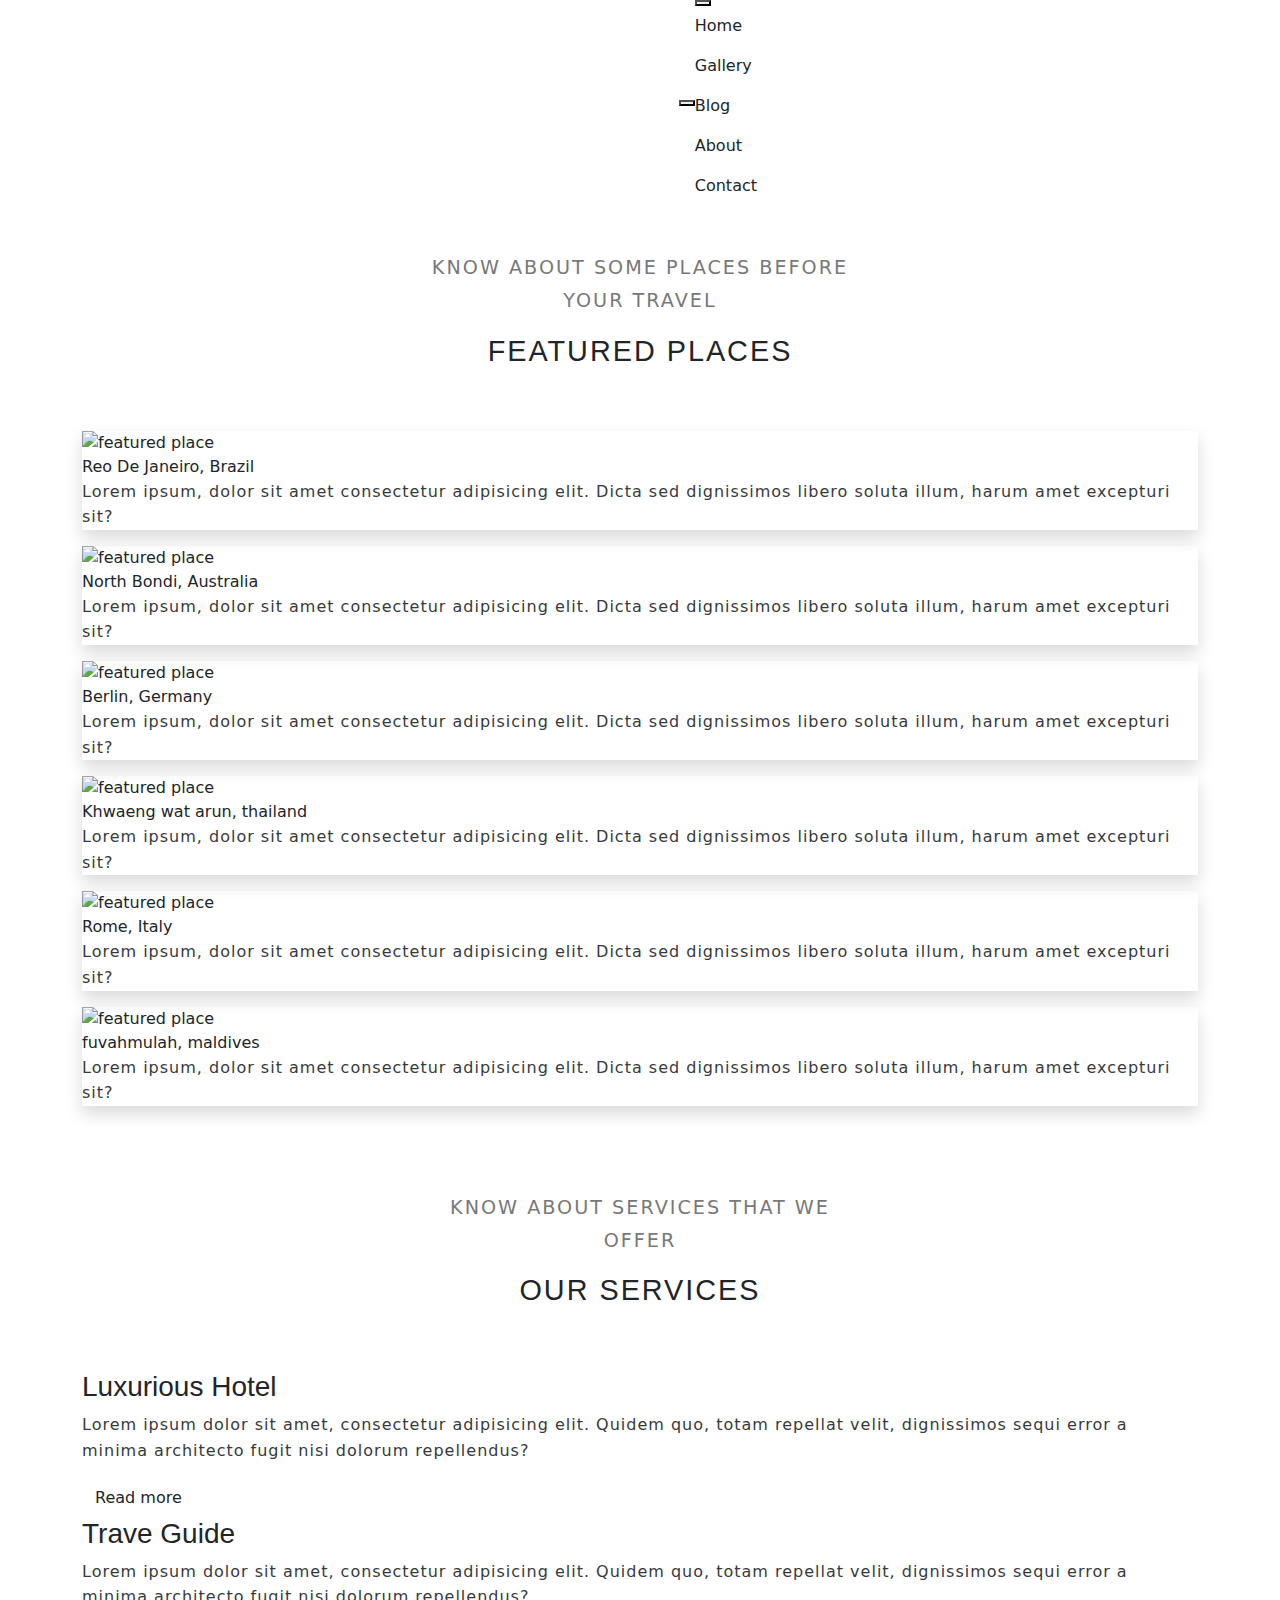
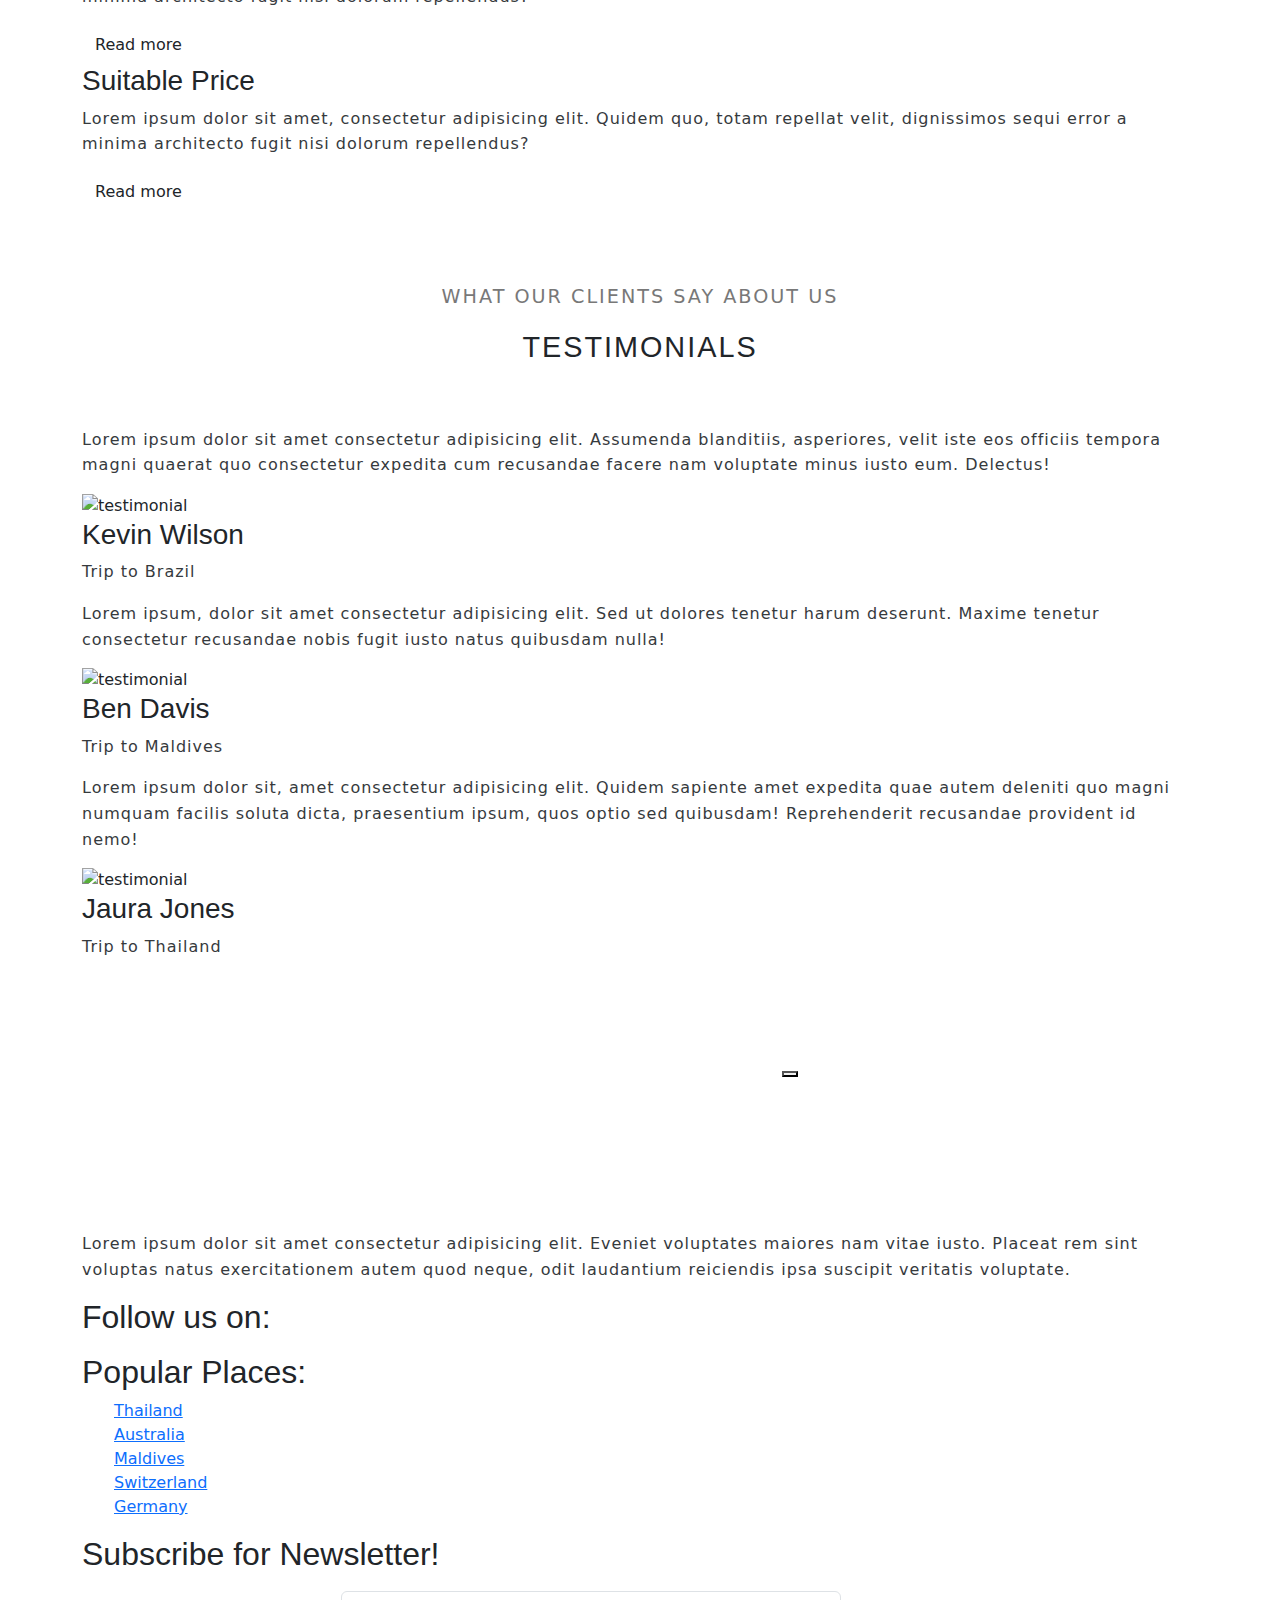
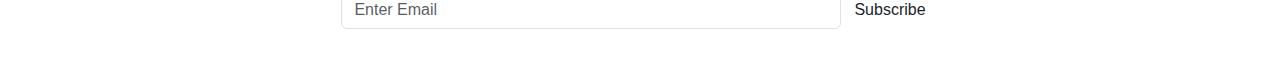
==== index.html @ 46515e31 "base project" ====
<!DOCTYPE html>
<html>

<head>
    <meta charset="UTF-8">
    <meta http-equiv="X-UA-Compatible" content="IE=edge">
    <title>TripBoss</title>
    <meta name="description" content="">
    <meta name="viewport" content="width=device-width, initial-scale=1">
    <!-- font awesome cdn -->
    <link rel="stylesheet" href="https://cdnjs.cloudflare.com/ajax/libs/font-awesome/5.15.3/css/all.min.css"
        integrity="sha512-iBBXm8fW90+nuLcSKlbmrPcLa0OT92xO1BIsZ+ywDWZCvqsWgccV3gFoRBv0z+8dLJgyAHIhR35VZc2oM/gI1w=="
        crossorigin="anonymous" referrerpolicy="no-referrer" />
    <!-- fonts -->
    <link rel="stylesheet" href="font/fonts.css">
    <!-- variables css -->
    <link rel="stylesheet" href="css/variables.css">
    <!-- normalize css -->
    <link rel="stylesheet" href="css/normalize.css">
    <!-- custom css -->
    <link rel="stylesheet" href="css/utility.css">
    <link rel="stylesheet" href="css/style.css">
    <link rel="stylesheet" href="css/responsive.css">

    <!-- Bootstrap 5 CSS -->
    <link href="https://cdn.jsdelivr.net/npm/bootstrap@5.3.2/dist/css/bootstrap.min.css" rel="stylesheet">
</head>

<body>
    <!-- header -->
    <div id="header-placeholder"></div>
    <!-- header -->

    <!-- featured section -->
    <section id="featured" class="py-4">
        <div class="container">
            <div class="title-wrap">
                <span class="sm-title">know about some places before your travel</span>
                <h2 class="lg-title">featured places</h2>
            </div>

            <div class="featured-row">
                <div class="featured-item my-2 shadow">
                    <img src="images/featured-reo-de-janeiro-brazil.jpg" alt="featured place">
                    <div class="featured-item-content">
                        <span>
                            <i class="fas fa-map-marker-alt"></i>
                            Reo De Janeiro, Brazil
                        </span>
                        <div>
                            <p class="text">Lorem ipsum, dolor sit amet consectetur adipisicing elit. Dicta sed
                                dignissimos libero soluta illum, harum amet excepturi sit?</p>
                        </div>
                    </div>
                </div>

                <div class="featured-item my-2 shadow">
                    <img src="images/featured-north-bondi-australia.jpg" alt="featured place">
                    <div class="featured-item-content">
                        <span>
                            <i class="fas fa-map-marker-alt"></i>
                            North Bondi, Australia
                        </span>
                        <div>
                            <p class="text">Lorem ipsum, dolor sit amet consectetur adipisicing elit. Dicta sed
                                dignissimos libero soluta illum, harum amet excepturi sit?</p>
                        </div>
                    </div>
                </div>

                <div class="featured-item my-2 shadow">
                    <img src="images/featured-berlin-germany.jpg" alt="featured place">
                    <div class="featured-item-content">
                        <span>
                            <i class="fas fa-map-marker-alt"></i>
                            Berlin, Germany
                        </span>
                        <div>
                            <p class="text">Lorem ipsum, dolor sit amet consectetur adipisicing elit. Dicta sed
                                dignissimos libero soluta illum, harum amet excepturi sit?</p>
                        </div>
                    </div>
                </div>

                <div class="featured-item my-2 shadow">
                    <img src="images/featured-khwaeng-wat-arun-thailand.jpg" alt="featured place">
                    <div class="featured-item-content">
                        <span>
                            <i class="fas fa-map-marker-alt"></i>
                            Khwaeng wat arun, thailand
                        </span>
                        <div>
                            <p class="text">Lorem ipsum, dolor sit amet consectetur adipisicing elit. Dicta sed
                                dignissimos libero soluta illum, harum amet excepturi sit?</p>
                        </div>
                    </div>
                </div>

                <div class="featured-item my-2 shadow">
                    <img src="images/featured-rome-italy.jpg" alt="featured place">
                    <div class="featured-item-content">
                        <span>
                            <i class="fas fa-map-marker-alt"></i>
                            Rome, Italy
                        </span>
                        <div>
                            <p class="text">Lorem ipsum, dolor sit amet consectetur adipisicing elit. Dicta sed
                                dignissimos libero soluta illum, harum amet excepturi sit?</p>
                        </div>
                    </div>
                </div>

                <div class="featured-item my-2 shadow">
                    <img src="images/featured-fuvahmulah-maldives.jpg" alt="featured place">
                    <div class="featured-item-content">
                        <span>
                            <i class="fas fa-map-marker-alt"></i>
                            fuvahmulah, maldives
                        </span>
                        <div>
                            <p class="text">Lorem ipsum, dolor sit amet consectetur adipisicing elit. Dicta sed
                                dignissimos libero soluta illum, harum amet excepturi sit?</p>
                        </div>
                    </div>
                </div>
            </div>
        </div>
    </section>
    <!-- end of featured section -->

    <!-- services section -->
    <section id="services" class="py-4">
        <div class="container">
            <div class="title-wrap">
                <span class="sm-title">know about services that we offer</span>
                <h2 class="lg-title">Our services</h2>
            </div>

            <div class="services-row">
                <div class="services-item">
                    <span class="services-icon">
                        <i class="fas fa-hotel"></i>
                    </span>
                    <h3>Luxurious Hotel</h3>
                    <p class="text">Lorem ipsum dolor sit amet, consectetur adipisicing elit. Quidem quo, totam repellat
                        velit, dignissimos sequi error a minima architecto fugit nisi dolorum repellendus?</p>
                    <a href="#" class="btn">Read more</a>
                </div>

                <div class="services-item">
                    <span class="services-icon">
                        <i class="fas fa-map-marked-alt"></i>
                    </span>
                    <h3>Trave Guide</h3>
                    <p class="text">Lorem ipsum dolor sit amet, consectetur adipisicing elit. Quidem quo, totam repellat
                        velit, dignissimos sequi error a minima architecto fugit nisi dolorum repellendus?</p>
                    <a href="#" class="btn">Read more</a>
                </div>

                <div class="services-item">
                    <span class="services-icon">
                        <i class="fas fa-money-bill"></i>
                    </span>
                    <h3>Suitable Price</h3>
                    <p class="text">Lorem ipsum dolor sit amet, consectetur adipisicing elit. Quidem quo, totam repellat
                        velit, dignissimos sequi error a minima architecto fugit nisi dolorum repellendus?</p>
                    <a href="#" class="btn">Read more</a>
                </div>
            </div>
        </div>
    </section>
    <!-- end of services section -->

    <!-- testimonials section -->
    <section id="testimonials" class="py-4">
        <div class="container">
            <div class="title-wrap">
                <span class="sm-title">what our clients say about us</span>
                <h2 class="lg-title">testimonials</h2>
            </div>

            <div class="test-row">
                <div class="test-item">
                    <p class="text">Lorem ipsum dolor sit amet consectetur adipisicing elit. Assumenda blanditiis,
                        asperiores, velit iste eos officiis tempora magni quaerat quo consectetur expedita cum
                        recusandae facere nam voluptate minus iusto eum. Delectus!</p>
                    <div class="test-item-info">
                        <img src="images/test-1.jpg" alt="testimonial">
                        <div>
                            <h3>Kevin Wilson</h3>
                            <p class="text">Trip to Brazil</p>
                        </div>
                    </div>
                </div>

                <div class="test-item">
                    <p class="text">Lorem ipsum, dolor sit amet consectetur adipisicing elit. Sed ut dolores tenetur
                        harum deserunt. Maxime tenetur consectetur recusandae nobis fugit iusto natus quibusdam nulla!
                    </p>
                    <div class="test-item-info">
                        <img src="images/test-2.jpg" alt="testimonial">
                        <div>
                            <h3>Ben Davis</h3>
                            <p class="text">Trip to Maldives</p>
                        </div>
                    </div>
                </div>

                <div class="test-item">
                    <p class="text">Lorem ipsum dolor sit, amet consectetur adipisicing elit. Quidem sapiente amet
                        expedita quae autem deleniti quo magni numquam facilis soluta dicta, praesentium ipsum, quos
                        optio sed quibusdam! Reprehenderit recusandae provident id nemo!</p>
                    <div class="test-item-info">
                        <img src="images/test-3.jpg" alt="testimonial">
                        <div>
                            <h3>Jaura Jones</h3>
                            <p class="text">Trip to Thailand</p>
                        </div>
                    </div>
                </div>
            </div>
        </div>
    </section>
    <!-- end of testimonials section -->

    <!-- video section -->
    <section id="video">
        <div class="video-wrapper flex">
            <video loop>
                <source src="videos/video-section.mp4" type="video/mp4">
            </video>
            <button type="button" id="play-btn">
                <i class="fas fa-play"></i>
            </button>
        </div>
    </section>
    <!-- end of video section -->

    <!-- footer -->
    <footer class="py-4">
        <div class="container footer-row">
            <div class="footer-item">
                <a href="index.html" class="site-brand">
                    Trip<span>Boss</span>
                </a>
                <p class="text">Lorem ipsum dolor sit amet consectetur adipisicing elit. Eveniet voluptates maiores nam
                    vitae iusto. Placeat rem sint voluptas natus exercitationem autem quod neque, odit laudantium
                    reiciendis ipsa suscipit veritatis voluptate.</p>
            </div>

            <div class="footer-item">
                <h2>Follow us on: </h2>
                <ul class="social-links">
                    <li>
                        <a href="#">
                            <i class="fab fa-facebook-f"></i>
                        </a>
                    </li>
                    <li>
                        <a href="#">
                            <i class="fab fa-instagram"></i>
                        </a>
                    </li>
                    <li>
                        <a href="#">
                            <i class="fab fa-twitter"></i>
                        </a>
                    </li>
                    <li>
                        <a href="#">
                            <i class="fab fa-pinterest"></i>
                        </a>
                    </li>
                    <li>
                        <a href="#">
                            <i class="fab fa-google-plus"></i>
                        </a>
                    </li>
                </ul>
            </div>

            <div class="footer-item">
                <h2>Popular Places:</h2>
                <ul>
                    <li><a href="#">Thailand</a></li>
                    <li><a href="#">Australia</a></li>
                    <li><a href="#">Maldives</a></li>
                    <li><a href="#">Switzerland</a></li>
                    <li><a href="#">Germany</a></li>
                </ul>
            </div>

            <div class="subscribe-form footer-item">
                <h2>Subscribe for Newsletter!</h2>
                <form class="flex">
                    <input type="email" placeholder="Enter Email" class="form-control">
                    <input type="submit" class="btn" value="Subscribe">
                </form>
            </div>
        </div>
    </footer>
    <!-- end of footer -->

    <!-- js -->
    <!-- Bootstrap 5 JS (kèm Popper.js) -->
    <script src="https://cdn.jsdelivr.net/npm/bootstrap@5.3.2/dist/js/bootstrap.bundle.min.js"></script>

    <script src="js/script.js"></script>
    <script>
        // play/pause video
        let video = document.querySelector('.video-wrapper video');
        document.getElementById('play-btn').addEventListener('click', () => {
            if (video.paused) {
                video.play();
            } else {
                video.pause();
            }
        });
    </script>

    <script>
        // Tải nội dung header từ file header.html
        fetch('header.html')
            .then(response => response.text())
            .then(data => {
                document.getElementById('header-placeholder').innerHTML = data;
            })
            .catch(error => console.error('Error loading the header:', error));
    </script>
</body>

</html>
---- font/fonts.css ----
/* cyrillic-ext */
@font-face {
  font-family: 'Open Sans';
  font-style: normal;
  font-weight: 300;
  font-display: swap;
  src: url(https://fonts.gstatic.com/s/opensans/v20/mem5YaGs126MiZpBA-UN_r8OX-hpOqc.woff2) format('woff2');
  unicode-range: U+0460-052F, U+1C80-1C88, U+20B4, U+2DE0-2DFF, U+A640-A69F, U+FE2E-FE2F;
}
/* cyrillic */
@font-face {
  font-family: 'Open Sans';
  font-style: normal;
  font-weight: 300;
  font-display: swap;
  src: url(https://fonts.gstatic.com/s/opensans/v20/mem5YaGs126MiZpBA-UN_r8OVuhpOqc.woff2) format('woff2');
  unicode-range: U+0400-045F, U+0490-0491, U+04B0-04B1, U+2116;
}
/* greek-ext */
@font-face {
  font-family: 'Open Sans';
  font-style: normal;
  font-weight: 300;
  font-display: swap;
  src: url(https://fonts.gstatic.com/s/opensans/v20/mem5YaGs126MiZpBA-UN_r8OXuhpOqc.woff2) format('woff2');
  unicode-range: U+1F00-1FFF;
}
/* greek */
@font-face {
  font-family: 'Open Sans';
  font-style: normal;
  font-weight: 300;
  font-display: swap;
  src: url(https://fonts.gstatic.com/s/opensans/v20/mem5YaGs126MiZpBA-UN_r8OUehpOqc.woff2) format('woff2');
  unicode-range: U+0370-03FF;
}
/* vietnamese */
@font-face {
  font-family: 'Open Sans';
  font-style: normal;
  font-weight: 300;
  font-display: swap;
  src: url(https://fonts.gstatic.com/s/opensans/v20/mem5YaGs126MiZpBA-UN_r8OXehpOqc.woff2) format('woff2');
  unicode-range: U+0102-0103, U+0110-0111, U+0128-0129, U+0168-0169, U+01A0-01A1, U+01AF-01B0, U+1EA0-1EF9, U+20AB;
}
/* latin-ext */
@font-face {
  font-family: 'Open Sans';
  font-style: normal;
  font-weight: 300;
  font-display: swap;
  src: url(https://fonts.gstatic.com/s/opensans/v20/mem5YaGs126MiZpBA-UN_r8OXOhpOqc.woff2) format('woff2');
  unicode-range: U+0100-024F, U+0259, U+1E00-1EFF, U+2020, U+20A0-20AB, U+20AD-20CF, U+2113, U+2C60-2C7F, U+A720-A7FF;
}
/* latin */
@font-face {
  font-family: 'Open Sans';
  font-style: normal;
  font-weight: 300;
  font-display: swap;
  src: url(https://fonts.gstatic.com/s/opensans/v20/mem5YaGs126MiZpBA-UN_r8OUuhp.woff2) format('woff2');
  unicode-range: U+0000-00FF, U+0131, U+0152-0153, U+02BB-02BC, U+02C6, U+02DA, U+02DC, U+2000-206F, U+2074, U+20AC, U+2122, U+2191, U+2193, U+2212, U+2215, U+FEFF, U+FFFD;
}
/* cyrillic-ext */
@font-face {
  font-family: 'Open Sans';
  font-style: normal;
  font-weight: 400;
  font-display: swap;
  src: url(https://fonts.gstatic.com/s/opensans/v20/mem8YaGs126MiZpBA-UFWJ0bbck.woff2) format('woff2');
  unicode-range: U+0460-052F, U+1C80-1C88, U+20B4, U+2DE0-2DFF, U+A640-A69F, U+FE2E-FE2F;
}
/* cyrillic */
@font-face {
  font-family: 'Open Sans';
  font-style: normal;
  font-weight: 400;
  font-display: swap;
  src: url(https://fonts.gstatic.com/s/opensans/v20/mem8YaGs126MiZpBA-UFUZ0bbck.woff2) format('woff2');
  unicode-range: U+0400-045F, U+0490-0491, U+04B0-04B1, U+2116;
}
/* greek-ext */
@font-face {
  font-family: 'Open Sans';
  font-style: normal;
  font-weight: 400;
  font-display: swap;
  src: url(https://fonts.gstatic.com/s/opensans/v20/mem8YaGs126MiZpBA-UFWZ0bbck.woff2) format('woff2');
  unicode-range: U+1F00-1FFF;
}
/* greek */
@font-face {
  font-family: 'Open Sans';
  font-style: normal;
  font-weight: 400;
  font-display: swap;
  src: url(https://fonts.gstatic.com/s/opensans/v20/mem8YaGs126MiZpBA-UFVp0bbck.woff2) format('woff2');
  unicode-range: U+0370-03FF;
}
/* vietnamese */
@font-face {
  font-family: 'Open Sans';
  font-style: normal;
  font-weight: 400;
  font-display: swap;
  src: url(https://fonts.gstatic.com/s/opensans/v20/mem8YaGs126MiZpBA-UFWp0bbck.woff2) format('woff2');
  unicode-range: U+0102-0103, U+0110-0111, U+0128-0129, U+0168-0169, U+01A0-01A1, U+01AF-01B0, U+1EA0-1EF9, U+20AB;
}
/* latin-ext */
@font-face {
  font-family: 'Open Sans';
  font-style: normal;
  font-weight: 400;
  font-display: swap;
  src: url(https://fonts.gstatic.com/s/opensans/v20/mem8YaGs126MiZpBA-UFW50bbck.woff2) format('woff2');
  unicode-range: U+0100-024F, U+0259, U+1E00-1EFF, U+2020, U+20A0-20AB, U+20AD-20CF, U+2113, U+2C60-2C7F, U+A720-A7FF;
}
/* latin */
@font-face {
  font-family: 'Open Sans';
  font-style: normal;
  font-weight: 400;
  font-display: swap;
  src: url(https://fonts.gstatic.com/s/opensans/v20/mem8YaGs126MiZpBA-UFVZ0b.woff2) format('woff2');
  unicode-range: U+0000-00FF, U+0131, U+0152-0153, U+02BB-02BC, U+02C6, U+02DA, U+02DC, U+2000-206F, U+2074, U+20AC, U+2122, U+2191, U+2193, U+2212, U+2215, U+FEFF, U+FFFD;
}
/* cyrillic-ext */
@font-face {
  font-family: 'Open Sans';
  font-style: normal;
  font-weight: 600;
  font-display: swap;
  src: url(https://fonts.gstatic.com/s/opensans/v20/mem5YaGs126MiZpBA-UNirkOX-hpOqc.woff2) format('woff2');
  unicode-range: U+0460-052F, U+1C80-1C88, U+20B4, U+2DE0-2DFF, U+A640-A69F, U+FE2E-FE2F;
}
/* cyrillic */
@font-face {
  font-family: 'Open Sans';
  font-style: normal;
  font-weight: 600;
  font-display: swap;
  src: url(https://fonts.gstatic.com/s/opensans/v20/mem5YaGs126MiZpBA-UNirkOVuhpOqc.woff2) format('woff2');
  unicode-range: U+0400-045F, U+0490-0491, U+04B0-04B1, U+2116;
}
/* greek-ext */
@font-face {
  font-family: 'Open Sans';
  font-style: normal;
  font-weight: 600;
  font-display: swap;
  src: url(https://fonts.gstatic.com/s/opensans/v20/mem5YaGs126MiZpBA-UNirkOXuhpOqc.woff2) format('woff2');
  unicode-range: U+1F00-1FFF;
}
/* greek */
@font-face {
  font-family: 'Open Sans';
  font-style: normal;
  font-weight: 600;
  font-display: swap;
  src: url(https://fonts.gstatic.com/s/opensans/v20/mem5YaGs126MiZpBA-UNirkOUehpOqc.woff2) format('woff2');
  unicode-range: U+0370-03FF;
}
/* vietnamese */
@font-face {
  font-family: 'Open Sans';
  font-style: normal;
  font-weight: 600;
  font-display: swap;
  src: url(https://fonts.gstatic.com/s/opensans/v20/mem5YaGs126MiZpBA-UNirkOXehpOqc.woff2) format('woff2');
  unicode-range: U+0102-0103, U+0110-0111, U+0128-0129, U+0168-0169, U+01A0-01A1, U+01AF-01B0, U+1EA0-1EF9, U+20AB;
}
/* latin-ext */
@font-face {
  font-family: 'Open Sans';
  font-style: normal;
  font-weight: 600;
  font-display: swap;
  src: url(https://fonts.gstatic.com/s/opensans/v20/mem5YaGs126MiZpBA-UNirkOXOhpOqc.woff2) format('woff2');
  unicode-range: U+0100-024F, U+0259, U+1E00-1EFF, U+2020, U+20A0-20AB, U+20AD-20CF, U+2113, U+2C60-2C7F, U+A720-A7FF;
}
/* latin */
@font-face {
  font-family: 'Open Sans';
  font-style: normal;
  font-weight: 600;
  font-display: swap;
  src: url(https://fonts.gstatic.com/s/opensans/v20/mem5YaGs126MiZpBA-UNirkOUuhp.woff2) format('woff2');
  unicode-range: U+0000-00FF, U+0131, U+0152-0153, U+02BB-02BC, U+02C6, U+02DA, U+02DC, U+2000-206F, U+2074, U+20AC, U+2122, U+2191, U+2193, U+2212, U+2215, U+FEFF, U+FFFD;
}
/* cyrillic-ext */
@font-face {
  font-family: 'Open Sans';
  font-style: normal;
  font-weight: 700;
  font-display: swap;
  src: url(https://fonts.gstatic.com/s/opensans/v20/mem5YaGs126MiZpBA-UN7rgOX-hpOqc.woff2) format('woff2');
  unicode-range: U+0460-052F, U+1C80-1C88, U+20B4, U+2DE0-2DFF, U+A640-A69F, U+FE2E-FE2F;
}
/* cyrillic */
@font-face {
  font-family: 'Open Sans';
  font-style: normal;
  font-weight: 700;
  font-display: swap;
  src: url(https://fonts.gstatic.com/s/opensans/v20/mem5YaGs126MiZpBA-UN7rgOVuhpOqc.woff2) format('woff2');
  unicode-range: U+0400-045F, U+0490-0491, U+04B0-04B1, U+2116;
}
/* greek-ext */
@font-face {
  font-family: 'Open Sans';
  font-style: normal;
  font-weight: 700;
  font-display: swap;
  src: url(https://fonts.gstatic.com/s/opensans/v20/mem5YaGs126MiZpBA-UN7rgOXuhpOqc.woff2) format('woff2');
  unicode-range: U+1F00-1FFF;
}
/* greek */
@font-face {
  font-family: 'Open Sans';
  font-style: normal;
  font-weight: 700;
  font-display: swap;
  src: url(https://fonts.gstatic.com/s/opensans/v20/mem5YaGs126MiZpBA-UN7rgOUehpOqc.woff2) format('woff2');
  unicode-range: U+0370-03FF;
}
/* vietnamese */
@font-face {
  font-family: 'Open Sans';
  font-style: normal;
  font-weight: 700;
  font-display: swap;
  src: url(https://fonts.gstatic.com/s/opensans/v20/mem5YaGs126MiZpBA-UN7rgOXehpOqc.woff2) format('woff2');
  unicode-range: U+0102-0103, U+0110-0111, U+0128-0129, U+0168-0169, U+01A0-01A1, U+01AF-01B0, U+1EA0-1EF9, U+20AB;
}
/* latin-ext */
@font-face {
  font-family: 'Open Sans';
  font-style: normal;
  font-weight: 700;
  font-display: swap;
  src: url(https://fonts.gstatic.com/s/opensans/v20/mem5YaGs126MiZpBA-UN7rgOXOhpOqc.woff2) format('woff2');
  unicode-range: U+0100-024F, U+0259, U+1E00-1EFF, U+2020, U+20A0-20AB, U+20AD-20CF, U+2113, U+2C60-2C7F, U+A720-A7FF;
}
/* latin */
@font-face {
  font-family: 'Open Sans';
  font-style: normal;
  font-weight: 700;
  font-display: swap;
  src: url(https://fonts.gstatic.com/s/opensans/v20/mem5YaGs126MiZpBA-UN7rgOUuhp.woff2) format('woff2');
  unicode-range: U+0000-00FF, U+0131, U+0152-0153, U+02BB-02BC, U+02C6, U+02DA, U+02DC, U+2000-206F, U+2074, U+20AC, U+2122, U+2191, U+2193, U+2212, U+2215, U+FEFF, U+FFFD;
}
/* cyrillic-ext */
@font-face {
  font-family: 'Open Sans';
  font-style: normal;
  font-weight: 800;
  font-display: swap;
  src: url(https://fonts.gstatic.com/s/opensans/v20/mem5YaGs126MiZpBA-UN8rsOX-hpOqc.woff2) format('woff2');
  unicode-range: U+0460-052F, U+1C80-1C88, U+20B4, U+2DE0-2DFF, U+A640-A69F, U+FE2E-FE2F;
}
/* cyrillic */
@font-face {
  font-family: 'Open Sans';
  font-style: normal;
  font-weight: 800;
  font-display: swap;
  src: url(https://fonts.gstatic.com/s/opensans/v20/mem5YaGs126MiZpBA-UN8rsOVuhpOqc.woff2) format('woff2');
  unicode-range: U+0400-045F, U+0490-0491, U+04B0-04B1, U+2116;
}
/* greek-ext */
@font-face {
  font-family: 'Open Sans';
  font-style: normal;
  font-weight: 800;
  font-display: swap;
  src: url(https://fonts.gstatic.com/s/opensans/v20/mem5YaGs126MiZpBA-UN8rsOXuhpOqc.woff2) format('woff2');
  unicode-range: U+1F00-1FFF;
}
/* greek */
@font-face {
  font-family: 'Open Sans';
  font-style: normal;
  font-weight: 800;
  font-display: swap;
  src: url(https://fonts.gstatic.com/s/opensans/v20/mem5YaGs126MiZpBA-UN8rsOUehpOqc.woff2) format('woff2');
  unicode-range: U+0370-03FF;
}
/* vietnamese */
@font-face {
  font-family: 'Open Sans';
  font-style: normal;
  font-weight: 800;
  font-display: swap;
  src: url(https://fonts.gstatic.com/s/opensans/v20/mem5YaGs126MiZpBA-UN8rsOXehpOqc.woff2) format('woff2');
  unicode-range: U+0102-0103, U+0110-0111, U+0128-0129, U+0168-0169, U+01A0-01A1, U+01AF-01B0, U+1EA0-1EF9, U+20AB;
}
/* latin-ext */
@font-face {
  font-family: 'Open Sans';
  font-style: normal;
  font-weight: 800;
  font-display: swap;
  src: url(https://fonts.gstatic.com/s/opensans/v20/mem5YaGs126MiZpBA-UN8rsOXOhpOqc.woff2) format('woff2');
  unicode-range: U+0100-024F, U+0259, U+1E00-1EFF, U+2020, U+20A0-20AB, U+20AD-20CF, U+2113, U+2C60-2C7F, U+A720-A7FF;
}
/* latin */
@font-face {
  font-family: 'Open Sans';
  font-style: normal;
  font-weight: 800;
  font-display: swap;
  src: url(https://fonts.gstatic.com/s/opensans/v20/mem5YaGs126MiZpBA-UN8rsOUuhp.woff2) format('woff2');
  unicode-range: U+0000-00FF, U+0131, U+0152-0153, U+02BB-02BC, U+02C6, U+02DA, U+02DC, U+2000-206F, U+2074, U+20AC, U+2122, U+2191, U+2193, U+2212, U+2215, U+FEFF, U+FFFD;
}
/* cyrillic-ext */
@font-face {
  font-family: 'Raleway';
  font-style: normal;
  font-weight: 200;
  font-display: swap;
  src: url(https://fonts.gstatic.com/s/raleway/v22/1Ptug8zYS_SKggPNyCAIT5lu.woff2) format('woff2');
  unicode-range: U+0460-052F, U+1C80-1C88, U+20B4, U+2DE0-2DFF, U+A640-A69F, U+FE2E-FE2F;
}
/* cyrillic */
@font-face {
  font-family: 'Raleway';
  font-style: normal;
  font-weight: 200;
  font-display: swap;
  src: url(https://fonts.gstatic.com/s/raleway/v22/1Ptug8zYS_SKggPNyCkIT5lu.woff2) format('woff2');
  unicode-range: U+0400-045F, U+0490-0491, U+04B0-04B1, U+2116;
}
/* vietnamese */
@font-face {
  font-family: 'Raleway';
  font-style: normal;
  font-weight: 200;
  font-display: swap;
  src: url(https://fonts.gstatic.com/s/raleway/v22/1Ptug8zYS_SKggPNyCIIT5lu.woff2) format('woff2');
  unicode-range: U+0102-0103, U+0110-0111, U+0128-0129, U+0168-0169, U+01A0-01A1, U+01AF-01B0, U+1EA0-1EF9, U+20AB;
}
/* latin-ext */
@font-face {
  font-family: 'Raleway';
  font-style: normal;
  font-weight: 200;
  font-display: swap;
  src: url(https://fonts.gstatic.com/s/raleway/v22/1Ptug8zYS_SKggPNyCMIT5lu.woff2) format('woff2');
  unicode-range: U+0100-024F, U+0259, U+1E00-1EFF, U+2020, U+20A0-20AB, U+20AD-20CF, U+2113, U+2C60-2C7F, U+A720-A7FF;
}
/* latin */
@font-face {
  font-family: 'Raleway';
  font-style: normal;
  font-weight: 200;
  font-display: swap;
  src: url(https://fonts.gstatic.com/s/raleway/v22/1Ptug8zYS_SKggPNyC0ITw.woff2) format('woff2');
  unicode-range: U+0000-00FF, U+0131, U+0152-0153, U+02BB-02BC, U+02C6, U+02DA, U+02DC, U+2000-206F, U+2074, U+20AC, U+2122, U+2191, U+2193, U+2212, U+2215, U+FEFF, U+FFFD;
}
/* cyrillic-ext */
@font-face {
  font-family: 'Raleway';
  font-style: normal;
  font-weight: 300;
  font-display: swap;
  src: url(https://fonts.gstatic.com/s/raleway/v22/1Ptug8zYS_SKggPNyCAIT5lu.woff2) format('woff2');
  unicode-range: U+0460-052F, U+1C80-1C88, U+20B4, U+2DE0-2DFF, U+A640-A69F, U+FE2E-FE2F;
}
/* cyrillic */
@font-face {
  font-family: 'Raleway';
  font-style: normal;
  font-weight: 300;
  font-display: swap;
  src: url(https://fonts.gstatic.com/s/raleway/v22/1Ptug8zYS_SKggPNyCkIT5lu.woff2) format('woff2');
  unicode-range: U+0400-045F, U+0490-0491, U+04B0-04B1, U+2116;
}
/* vietnamese */
@font-face {
  font-family: 'Raleway';
  font-style: normal;
  font-weight: 300;
  font-display: swap;
  src: url(https://fonts.gstatic.com/s/raleway/v22/1Ptug8zYS_SKggPNyCIIT5lu.woff2) format('woff2');
  unicode-range: U+0102-0103, U+0110-0111, U+0128-0129, U+0168-0169, U+01A0-01A1, U+01AF-01B0, U+1EA0-1EF9, U+20AB;
}
/* latin-ext */
@font-face {
  font-family: 'Raleway';
  font-style: normal;
  font-weight: 300;
  font-display: swap;
  src: url(https://fonts.gstatic.com/s/raleway/v22/1Ptug8zYS_SKggPNyCMIT5lu.woff2) format('woff2');
  unicode-range: U+0100-024F, U+0259, U+1E00-1EFF, U+2020, U+20A0-20AB, U+20AD-20CF, U+2113, U+2C60-2C7F, U+A720-A7FF;
}
/* latin */
@font-face {
  font-family: 'Raleway';
  font-style: normal;
  font-weight: 300;
  font-display: swap;
  src: url(https://fonts.gstatic.com/s/raleway/v22/1Ptug8zYS_SKggPNyC0ITw.woff2) format('woff2');
  unicode-range: U+0000-00FF, U+0131, U+0152-0153, U+02BB-02BC, U+02C6, U+02DA, U+02DC, U+2000-206F, U+2074, U+20AC, U+2122, U+2191, U+2193, U+2212, U+2215, U+FEFF, U+FFFD;
}
/* cyrillic-ext */
@font-face {
  font-family: 'Raleway';
  font-style: normal;
  font-weight: 400;
  font-display: swap;
  src: url(https://fonts.gstatic.com/s/raleway/v22/1Ptug8zYS_SKggPNyCAIT5lu.woff2) format('woff2');
  unicode-range: U+0460-052F, U+1C80-1C88, U+20B4, U+2DE0-2DFF, U+A640-A69F, U+FE2E-FE2F;
}
/* cyrillic */
@font-face {
  font-family: 'Raleway';
  font-style: normal;
  font-weight: 400;
  font-display: swap;
  src: url(https://fonts.gstatic.com/s/raleway/v22/1Ptug8zYS_SKggPNyCkIT5lu.woff2) format('woff2');
  unicode-range: U+0400-045F, U+0490-0491, U+04B0-04B1, U+2116;
}
/* vietnamese */
@font-face {
  font-family: 'Raleway';
  font-style: normal;
  font-weight: 400;
  font-display: swap;
  src: url(https://fonts.gstatic.com/s/raleway/v22/1Ptug8zYS_SKggPNyCIIT5lu.woff2) format('woff2');
  unicode-range: U+0102-0103, U+0110-0111, U+0128-0129, U+0168-0169, U+01A0-01A1, U+01AF-01B0, U+1EA0-1EF9, U+20AB;
}
/* latin-ext */
@font-face {
  font-family: 'Raleway';
  font-style: normal;
  font-weight: 400;
  font-display: swap;
  src: url(https://fonts.gstatic.com/s/raleway/v22/1Ptug8zYS_SKggPNyCMIT5lu.woff2) format('woff2');
  unicode-range: U+0100-024F, U+0259, U+1E00-1EFF, U+2020, U+20A0-20AB, U+20AD-20CF, U+2113, U+2C60-2C7F, U+A720-A7FF;
}
/* latin */
@font-face {
  font-family: 'Raleway';
  font-style: normal;
  font-weight: 400;
  font-display: swap;
  src: url(https://fonts.gstatic.com/s/raleway/v22/1Ptug8zYS_SKggPNyC0ITw.woff2) format('woff2');
  unicode-range: U+0000-00FF, U+0131, U+0152-0153, U+02BB-02BC, U+02C6, U+02DA, U+02DC, U+2000-206F, U+2074, U+20AC, U+2122, U+2191, U+2193, U+2212, U+2215, U+FEFF, U+FFFD;
}
/* cyrillic-ext */
@font-face {
  font-family: 'Raleway';
  font-style: normal;
  font-weight: 500;
  font-display: swap;
  src: url(https://fonts.gstatic.com/s/raleway/v22/1Ptug8zYS_SKggPNyCAIT5lu.woff2) format('woff2');
  unicode-range: U+0460-052F, U+1C80-1C88, U+20B4, U+2DE0-2DFF, U+A640-A69F, U+FE2E-FE2F;
}
/* cyrillic */
@font-face {
  font-family: 'Raleway';
  font-style: normal;
  font-weight: 500;
  font-display: swap;
  src: url(https://fonts.gstatic.com/s/raleway/v22/1Ptug8zYS_SKggPNyCkIT5lu.woff2) format('woff2');
  unicode-range: U+0400-045F, U+0490-0491, U+04B0-04B1, U+2116;
}
/* vietnamese */
@font-face {
  font-family: 'Raleway';
  font-style: normal;
  font-weight: 500;
  font-display: swap;
  src: url(https://fonts.gstatic.com/s/raleway/v22/1Ptug8zYS_SKggPNyCIIT5lu.woff2) format('woff2');
  unicode-range: U+0102-0103, U+0110-0111, U+0128-0129, U+0168-0169, U+01A0-01A1, U+01AF-01B0, U+1EA0-1EF9, U+20AB;
}
/* latin-ext */
@font-face {
  font-family: 'Raleway';
  font-style: normal;
  font-weight: 500;
  font-display: swap;
  src: url(https://fonts.gstatic.com/s/raleway/v22/1Ptug8zYS_SKggPNyCMIT5lu.woff2) format('woff2');
  unicode-range: U+0100-024F, U+0259, U+1E00-1EFF, U+2020, U+20A0-20AB, U+20AD-20CF, U+2113, U+2C60-2C7F, U+A720-A7FF;
}
/* latin */
@font-face {
  font-family: 'Raleway';
  font-style: normal;
  font-weight: 500;
  font-display: swap;
  src: url(https://fonts.gstatic.com/s/raleway/v22/1Ptug8zYS_SKggPNyC0ITw.woff2) format('woff2');
  unicode-range: U+0000-00FF, U+0131, U+0152-0153, U+02BB-02BC, U+02C6, U+02DA, U+02DC, U+2000-206F, U+2074, U+20AC, U+2122, U+2191, U+2193, U+2212, U+2215, U+FEFF, U+FFFD;
}
/* cyrillic-ext */
@font-face {
  font-family: 'Raleway';
  font-style: normal;
  font-weight: 600;
  font-display: swap;
  src: url(https://fonts.gstatic.com/s/raleway/v22/1Ptug8zYS_SKggPNyCAIT5lu.woff2) format('woff2');
  unicode-range: U+0460-052F, U+1C80-1C88, U+20B4, U+2DE0-2DFF, U+A640-A69F, U+FE2E-FE2F;
}
/* cyrillic */
@font-face {
  font-family: 'Raleway';
  font-style: normal;
  font-weight: 600;
  font-display: swap;
  src: url(https://fonts.gstatic.com/s/raleway/v22/1Ptug8zYS_SKggPNyCkIT5lu.woff2) format('woff2');
  unicode-range: U+0400-045F, U+0490-0491, U+04B0-04B1, U+2116;
}
/* vietnamese */
@font-face {
  font-family: 'Raleway';
  font-style: normal;
  font-weight: 600;
  font-display: swap;
  src: url(https://fonts.gstatic.com/s/raleway/v22/1Ptug8zYS_SKggPNyCIIT5lu.woff2) format('woff2');
  unicode-range: U+0102-0103, U+0110-0111, U+0128-0129, U+0168-0169, U+01A0-01A1, U+01AF-01B0, U+1EA0-1EF9, U+20AB;
}
/* latin-ext */
@font-face {
  font-family: 'Raleway';
  font-style: normal;
  font-weight: 600;
  font-display: swap;
  src: url(https://fonts.gstatic.com/s/raleway/v22/1Ptug8zYS_SKggPNyCMIT5lu.woff2) format('woff2');
  unicode-range: U+0100-024F, U+0259, U+1E00-1EFF, U+2020, U+20A0-20AB, U+20AD-20CF, U+2113, U+2C60-2C7F, U+A720-A7FF;
}
/* latin */
@font-face {
  font-family: 'Raleway';
  font-style: normal;
  font-weight: 600;
  font-display: swap;
  src: url(https://fonts.gstatic.com/s/raleway/v22/1Ptug8zYS_SKggPNyC0ITw.woff2) format('woff2');
  unicode-range: U+0000-00FF, U+0131, U+0152-0153, U+02BB-02BC, U+02C6, U+02DA, U+02DC, U+2000-206F, U+2074, U+20AC, U+2122, U+2191, U+2193, U+2212, U+2215, U+FEFF, U+FFFD;
}
/* cyrillic-ext */
@font-face {
  font-family: 'Raleway';
  font-style: normal;
  font-weight: 700;
  font-display: swap;
  src: url(https://fonts.gstatic.com/s/raleway/v22/1Ptug8zYS_SKggPNyCAIT5lu.woff2) format('woff2');
  unicode-range: U+0460-052F, U+1C80-1C88, U+20B4, U+2DE0-2DFF, U+A640-A69F, U+FE2E-FE2F;
}
/* cyrillic */
@font-face {
  font-family: 'Raleway';
  font-style: normal;
  font-weight: 700;
  font-display: swap;
  src: url(https://fonts.gstatic.com/s/raleway/v22/1Ptug8zYS_SKggPNyCkIT5lu.woff2) format('woff2');
  unicode-range: U+0400-045F, U+0490-0491, U+04B0-04B1, U+2116;
}
/* vietnamese */
@font-face {
  font-family: 'Raleway';
  font-style: normal;
  font-weight: 700;
  font-display: swap;
  src: url(https://fonts.gstatic.com/s/raleway/v22/1Ptug8zYS_SKggPNyCIIT5lu.woff2) format('woff2');
  unicode-range: U+0102-0103, U+0110-0111, U+0128-0129, U+0168-0169, U+01A0-01A1, U+01AF-01B0, U+1EA0-1EF9, U+20AB;
}
/* latin-ext */
@font-face {
  font-family: 'Raleway';
  font-style: normal;
  font-weight: 700;
  font-display: swap;
  src: url(https://fonts.gstatic.com/s/raleway/v22/1Ptug8zYS_SKggPNyCMIT5lu.woff2) format('woff2');
  unicode-range: U+0100-024F, U+0259, U+1E00-1EFF, U+2020, U+20A0-20AB, U+20AD-20CF, U+2113, U+2C60-2C7F, U+A720-A7FF;
}
/* latin */
@font-face {
  font-family: 'Raleway';
  font-style: normal;
  font-weight: 700;
  font-display: swap;
  src: url(https://fonts.gstatic.com/s/raleway/v22/1Ptug8zYS_SKggPNyC0ITw.woff2) format('woff2');
  unicode-range: U+0000-00FF, U+0131, U+0152-0153, U+02BB-02BC, U+02C6, U+02DA, U+02DC, U+2000-206F, U+2074, U+20AC, U+2122, U+2191, U+2193, U+2212, U+2215, U+FEFF, U+FFFD;
}
/* cyrillic-ext */
@font-face {
  font-family: 'Raleway';
  font-style: normal;
  font-weight: 800;
  font-display: swap;
  src: url(https://fonts.gstatic.com/s/raleway/v22/1Ptug8zYS_SKggPNyCAIT5lu.woff2) format('woff2');
  unicode-range: U+0460-052F, U+1C80-1C88, U+20B4, U+2DE0-2DFF, U+A640-A69F, U+FE2E-FE2F;
}
/* cyrillic */
@font-face {
  font-family: 'Raleway';
  font-style: normal;
  font-weight: 800;
  font-display: swap;
  src: url(https://fonts.gstatic.com/s/raleway/v22/1Ptug8zYS_SKggPNyCkIT5lu.woff2) format('woff2');
  unicode-range: U+0400-045F, U+0490-0491, U+04B0-04B1, U+2116;
}
/* vietnamese */
@font-face {
  font-family: 'Raleway';
  font-style: normal;
  font-weight: 800;
  font-display: swap;
  src: url(https://fonts.gstatic.com/s/raleway/v22/1Ptug8zYS_SKggPNyCIIT5lu.woff2) format('woff2');
  unicode-range: U+0102-0103, U+0110-0111, U+0128-0129, U+0168-0169, U+01A0-01A1, U+01AF-01B0, U+1EA0-1EF9, U+20AB;
}
/* latin-ext */
@font-face {
  font-family: 'Raleway';
  font-style: normal;
  font-weight: 800;
  font-display: swap;
  src: url(https://fonts.gstatic.com/s/raleway/v22/1Ptug8zYS_SKggPNyCMIT5lu.woff2) format('woff2');
  unicode-range: U+0100-024F, U+0259, U+1E00-1EFF, U+2020, U+20A0-20AB, U+20AD-20CF, U+2113, U+2C60-2C7F, U+A720-A7FF;
}
/* latin */
@font-face {
  font-family: 'Raleway';
  font-style: normal;
  font-weight: 800;
  font-display: swap;
  src: url(https://fonts.gstatic.com/s/raleway/v22/1Ptug8zYS_SKggPNyC0ITw.woff2) format('woff2');
  unicode-range: U+0000-00FF, U+0131, U+0152-0153, U+02BB-02BC, U+02C6, U+02DA, U+02DC, U+2000-206F, U+2074, U+20AC, U+2122, U+2191, U+2193, U+2212, U+2215, U+FEFF, U+FFFD;
}
/* cyrillic-ext */
@font-face {
  font-family: 'Raleway';
  font-style: normal;
  font-weight: 900;
  font-display: swap;
  src: url(https://fonts.gstatic.com/s/raleway/v22/1Ptug8zYS_SKggPNyCAIT5lu.woff2) format('woff2');
  unicode-range: U+0460-052F, U+1C80-1C88, U+20B4, U+2DE0-2DFF, U+A640-A69F, U+FE2E-FE2F;
}
/* cyrillic */
@font-face {
  font-family: 'Raleway';
  font-style: normal;
  font-weight: 900;
  font-display: swap;
  src: url(https://fonts.gstatic.com/s/raleway/v22/1Ptug8zYS_SKggPNyCkIT5lu.woff2) format('woff2');
  unicode-range: U+0400-045F, U+0490-0491, U+04B0-04B1, U+2116;
}
/* vietnamese */
@font-face {
  font-family: 'Raleway';
  font-style: normal;
  font-weight: 900;
  font-display: swap;
  src: url(https://fonts.gstatic.com/s/raleway/v22/1Ptug8zYS_SKggPNyCIIT5lu.woff2) format('woff2');
  unicode-range: U+0102-0103, U+0110-0111, U+0128-0129, U+0168-0169, U+01A0-01A1, U+01AF-01B0, U+1EA0-1EF9, U+20AB;
}
/* latin-ext */
@font-face {
  font-family: 'Raleway';
  font-style: normal;
  font-weight: 900;
  font-display: swap;
  src: url(https://fonts.gstatic.com/s/raleway/v22/1Ptug8zYS_SKggPNyCMIT5lu.woff2) format('woff2');
  unicode-range: U+0100-024F, U+0259, U+1E00-1EFF, U+2020, U+20A0-20AB, U+20AD-20CF, U+2113, U+2C60-2C7F, U+A720-A7FF;
}
/* latin */
@font-face {
  font-family: 'Raleway';
  font-style: normal;
  font-weight: 900;
  font-display: swap;
  src: url(https://fonts.gstatic.com/s/raleway/v22/1Ptug8zYS_SKggPNyC0ITw.woff2) format('woff2');
  unicode-range: U+0000-00FF, U+0131, U+0152-0153, U+02BB-02BC, U+02C6, U+02DA, U+02DC, U+2000-206F, U+2074, U+20AC, U+2122, U+2191, U+2193, U+2212, U+2215, U+FEFF, U+FFFD;
}
---- css/variables.css ----
:root {
  --trans: all 0.3s ease-in-out;

  --white: #ffffff;
  --dark: #000000;

  --gray-25: #fcfcfd;
  --gray-50: #f9fafb;
  --gray-100: #f2f4f7;
  --gray-200: #eaecf0;
  --gray-300: #d0d5dd;
  --gray-400: #98a2b3;
  --gray-500: #667085;
  --gray-600: #475467;
  --gray-700: #344054;
  --gray-800: #182230;
  --gray-900: #101828;
  --gray-950: #0c111d;

  --brand-25: #f5faff;
  --brand-50: #eff8ff;
  --brand-100: #d1e9ff;
  --brand-200: #b2ddff;
  --brand-300: #84caff;
  --brand-400: #53b1fd;
  --brand-500: #2e90fa;
  --brand-600: #1570ef;
  --brand-700: #175cd3;
  --brand-800: #1849a9;
  --brand-900: #194185;
  --brand-950: #102a56;

  --error-25: #fffbfa;
  --error-50: #fef3f2;
  --error-100: #fee4e2;
  --error-200: #fecdca;
  --error-300: #fda29b;
  --error-400: #f97066;
  --error-500: #f04438;
  --error-600: #d92d20;
  --error-700: #b42318;
  --error-800: #912018;
  --error-900: #7a271a;
  --error-950: #55160c;

  --warning-25: #fffcf5;
  --warning-50: #fffaeb;
  --warning-100: #fef0c7;
  --warning-200: #fedf89;
  --warning-300: #fec84b;
  --warning-400: #fdb022;
  --warning-500: #f79009;
  --warning-600: #dc6803;
  --warning-700: #b54708;
  --warning-800: #93370d;
  --warning-900: #7a2e0e;
  --warning-950: #4e1d09;

  --success-25: #f6fef9;
  --success-50: #ecfdf3;
  --success-100: #dcfae6;
  --success-200: #a9efc5;
  --success-300: #75e0a7;
  --success-400: #47cd89;
  --success-500: #17b26a;
  --success-600: #079455;
  --success-700: #067647;
  --success-800: #085d3a;
  --success-900: #074d31;
  --success-950: #053321;
}
---- css/utility.css ----
html,
body {
  font-family: "Open Sans", sans-serif;
}
h1,
h2,
h3,
h4,
h5,
h6 {
  font-family: "Raleway", sans-serif;
}
a {
  color: var(--dark);
  text-decoration: none;
}
ul {
  list-style-type: none;
}
button,
input[type="submit"] {
  font-size: 1rem;
  cursor: pointer;
  font-family: "Raleway", sans-serif;
}
.container {
  max-width: 1320px;
  padding: 0 1rem;
  margin: 0 auto;
}
.flex {
  display: -webkit-box;
  display: -ms-flexbox;
  display: flex;
  -webkit-box-align: center;
  -ms-flex-align: center;
  align-items: center;
  -webkit-box-pack: center;
  -ms-flex-pack: center;
  justify-content: center;
}
.text {
  font-weight: 400;
  opacity: 0.9;
  line-height: 1.6;
  letter-spacing: 1px;
}
.form-control {
  width: 100%;
  margin: 0.6rem 0;
  max-width: 500px;
  border: 1px solid #fff;
  border-radius: 0.2rem;
  padding: 0.7rem;
  font-size: 1rem;
  font-family: "Raleway", sans-serif;
  color: #fff;
  background-color: transparent;
  -webkit-box-sizing: border-box;
  box-sizing: border-box;
}
.btn {
  padding: 0.7rem 2.4rem;
  border-radius: 0.2rem;
  font-weight: 600;
  background-color: var(--success-500);
  color: #fff;
  border: 1px solid var(--success-500);
}
.btn:hover {
  opacity: 0.9;
  -webkit-transition: var(--trans);
  -o-transition: var(--trans);
  transition: var(--trans);
}

/* css stop transition and animation */
.resize-animation-stopper * {
  -webkit-animation: none !important;
  animation: none !important;
  -webkit-transition: none !important;
  -o-transition: none !important;
  transition: none !important;
}

.py-4 {
  padding: 4rem 0;
}
img {
  width: 100%;
  display: block;
}
.title-wrap {
  text-align: center;
  padding: 1.4rem 0;
  margin-bottom: 2rem;
  letter-spacing: 2px;
  text-transform: uppercase;
}
.lg-title {
  font-size: 1.8rem;
}
.sm-title {
  display: block;
  color: #787878;
  font-weight: 300;
  font-size: 1.2rem;
  padding-bottom: 1rem;
  max-width: 450px;
  margin-right: auto;
  margin-left: auto;
  line-height: 1.7;
}
.my-2 {
  margin: 2rem 0;
}
.shadow:hover {
  -webkit-box-shadow: 0px 0px 18px -4px rgba(109, 109, 109, 0.64);
  box-shadow: 0px 0px 18px -4px rgba(109, 109, 109, 0.64);
}
---- css/style.css ----
.site-brand{
    color: #fff;
    font-size: 2.4rem;
    font-family: 'Raleway', sans-serif;
    font-weight: 600;
    opacity: 0.95;
}
.site-brand span{
    font-weight: 300;
}

/* header */
header{
    min-height: 100vh;
    padding-top: 7rem;
    background: -webkit-gradient(linear, left top, left bottom, from(rgba(0, 0, 0, 0.4)), to(rgba(0, 0, 0, 0.4))), url(../images/header-bg.jpg) center/cover no-repeat;
    background: -o-linear-gradient(rgba(0, 0, 0, 0.4), rgba(0, 0, 0, 0.4)), url(../images/header-bg.jpg) center/cover no-repeat;
    background: linear-gradient(rgba(0, 0, 0, 0.4), rgba(0, 0, 0, 0.4)), url(../images/header-bg.jpg) center/cover no-repeat;
    -webkit-box-orient: vertical;
    -webkit-box-direction: normal;
        -ms-flex-direction: column;
            flex-direction: column;
    color: #fff;
    text-align: center;
}
---- css/responsive.css ----
@media screen and (max-width: 460px) {
  .featured-item-content {
    -webkit-transform: translateY(68%);
    -ms-transform: translateY(68%);
    transform: translateY(68%);
  }
}

@include media-breakpoint-up(sm) {
  .test-item::after {
    left: 4rem;
    -webkit-transform: translateX(0);
    -ms-transform: translateX(0);
    transform: translateX(0);
  }
  .test-item-info {
    left: 1rem;
    -webkit-transform: translateX(0);
    -ms-transform: translateX(0);
    transform: translateX(0);
    text-align: left;
    display: grid;
    grid-template-columns: repeat(2, 1fr);
    -webkit-box-align: center;
    -ms-flex-align: center;
    align-items: center;
  }
}

@include media-breakpoint-up(md) {
  .header-title p {
    font-size: 1.4rem;
  }
  .featured-row,
  .services-row,
  .footer-row {
    display: grid;
    grid-template-columns: repeat(2, 1fr);
    gap: 2rem;
  }
  .featured-item,
  .services-item {
    margin: 0;
  }
  .footer-row {
    text-align: left;
  }
  .social-links {
    -webkit-box-pack: start;
    -ms-flex-pack: start;
    justify-content: start;
  }
  .social-links li:nth-child(1) {
    margin-left: 0;
  }
  .subscribe-form form {
    -webkit-box-align: start;
    -ms-flex-align: start;
    align-items: flex-start;
  }

  .gallery-row,
  .popular-row,
  .blog-row,
  .facts-row {
    display: grid;
    grid-template-columns: repeat(2, 1fr);
    gap: 2rem;
  }
  .gallery-item {
    margin: 0;
  }
  .popular-row,
  .facts-row {
    gap: 0;
  }
  .facts-row {
    -webkit-column-gap: 5rem;
    -moz-column-gap: 5rem;
    column-gap: 5rem;
  }
}

@include media-breakpoint-up(lg) {
  .header-title h1 {
    font-size: 4rem;
  }
  .header-form form {
    -webkit-box-orient: horizontal;
    -webkit-box-direction: normal;
    -ms-flex-direction: row;
    flex-direction: row;
    -webkit-box-align: stretch;
    -ms-flex-align: stretch;
    align-items: stretch;
  }
  .header-form .form-control,
  .header-form .btn {
    margin: 0 0.5rem;
  }

  .test-row,
  .about-row,
  .contact-row {
    display: grid;
    grid-template-columns: repeat(2, 1fr);
    gap: 2rem;
  }

  .popular-row,
  .blog-row {
    grid-template-columns: repeat(3, 1fr);
  }
  .about-row {
    -webkit-box-align: center;
    -ms-flex-align: center;
    align-items: center;
  }
  .about-left {
    margin: 0;
  }
  .facts-row {
    grid-template-columns: repeat(4, 1fr);
  }
  .contact-row {
    row-gap: 0;
  }
  .contact-form .form-control {
    margin-left: 0;
  }
  .contact-form .form-control:nth-child(1) {
    margin-top: 0;
  }
  .contact-right {
    margin: 0;
  }
  .contact-form .btn {
    margin-left: 0;
  }
  .contact-icon {
    width: 45px;
    height: 45px;
    font-size: 1.4rem;
    margin: 0 1rem;
  }
  .contact-item {
    display: -webkit-box;
    display: -ms-flexbox;
    display: flex;
    -webkit-box-align: start;
    -ms-flex-align: start;
    align-items: flex-start;
    text-align: left;
  }
  .contact-item:nth-child(1) {
    margin-top: 0;
  }
}

@include media-breakpoint-up(xl) {
  .test-row,
  .gallery-row {
    grid-template-columns: repeat(3, 1fr);
  }
  .footer-row,
  .popular-row {
    grid-template-columns: repeat(4, 1fr);
  }
}

@include media-breakpoint-up(xxl) {
  .featured-row,
  .services-row {
    grid-template-columns: repeat(3, 1fr);
  }
}
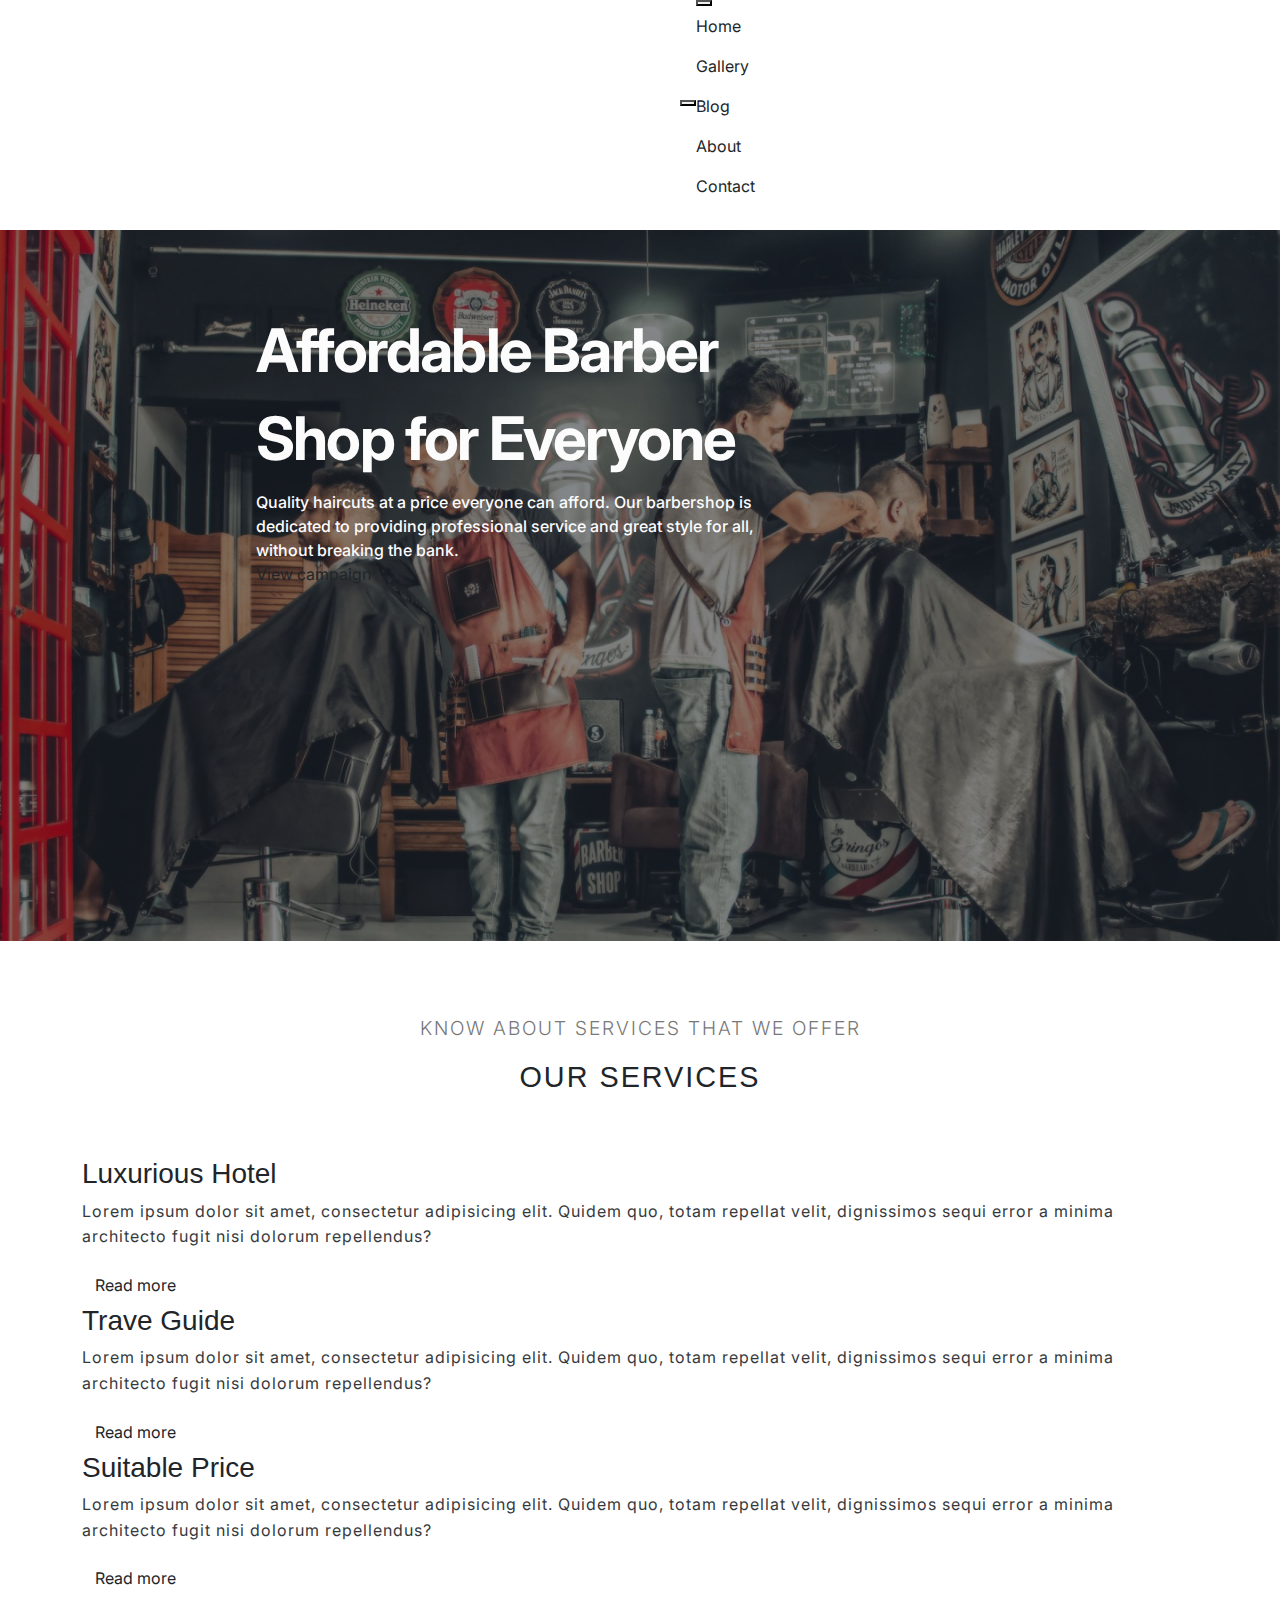
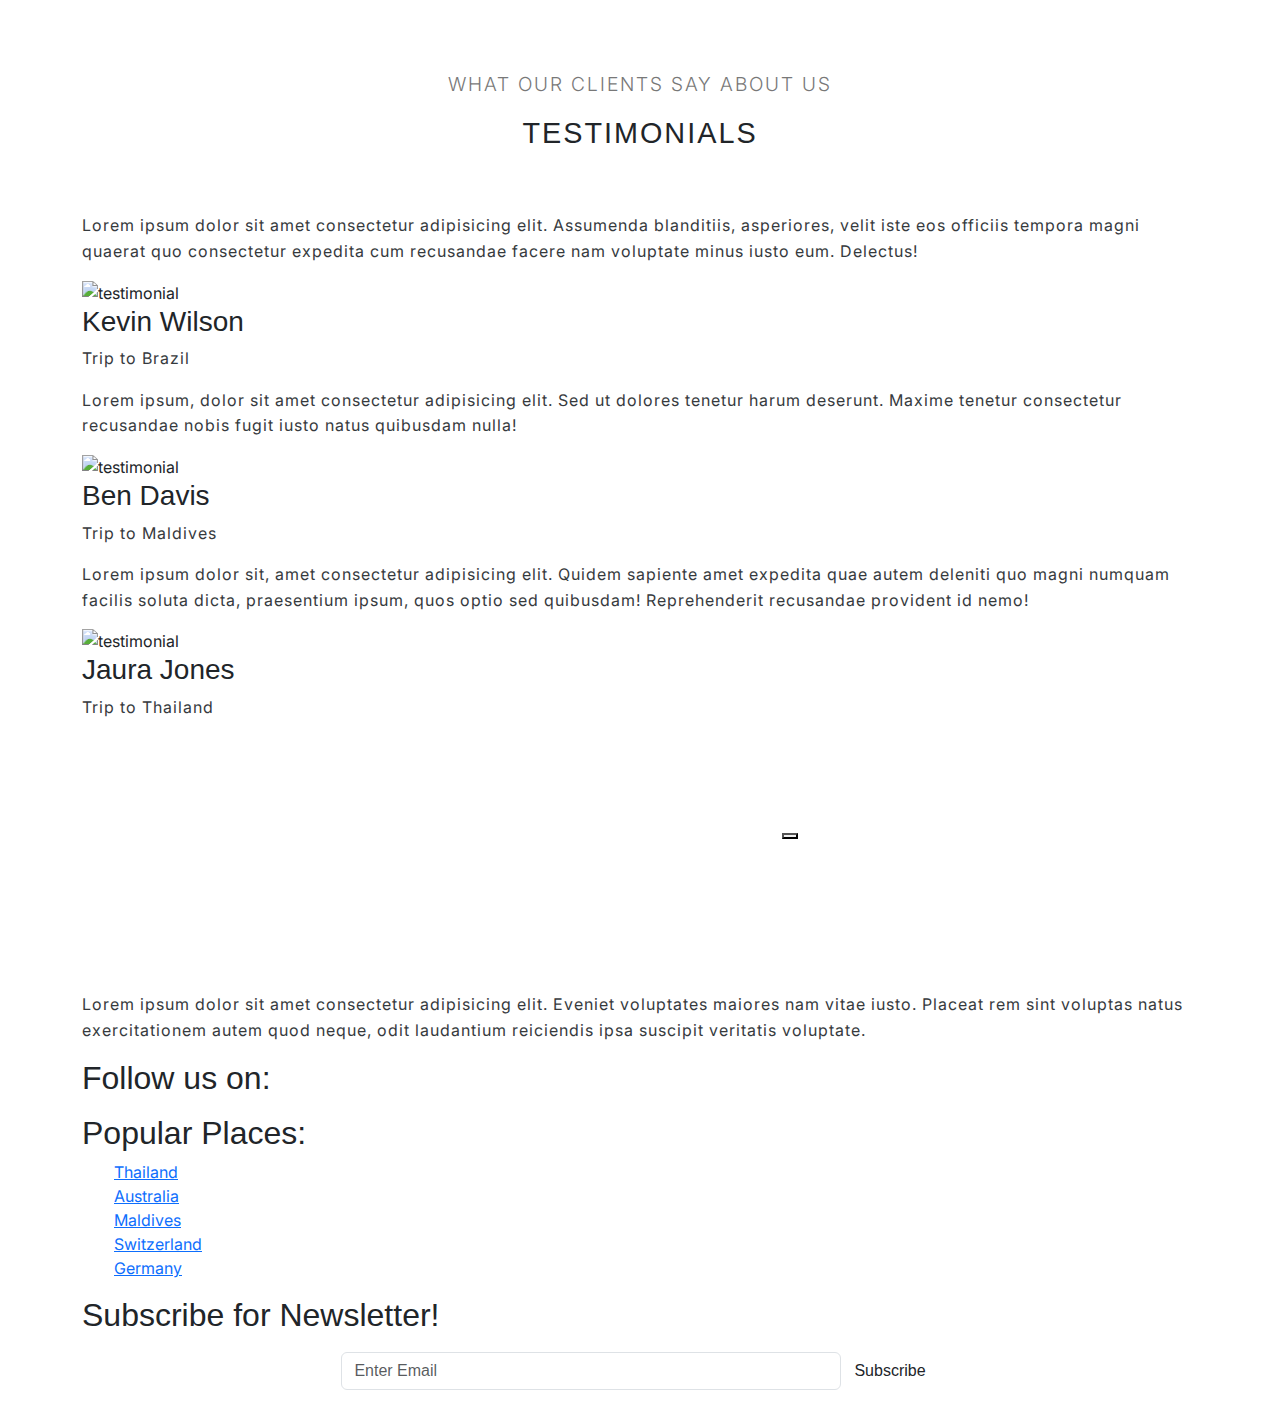
==== commit 7ca03596: "base campaign" ====
--- a/index.html
+++ b/index.html
@@ -24,6 +24,10 @@
 
     <!-- Bootstrap 5 CSS -->
     <link href="https://cdn.jsdelivr.net/npm/bootstrap@5.3.2/dist/css/bootstrap.min.css" rel="stylesheet">
+
+    <link
+        href="https://fonts.googleapis.com/css2?family=Grenze:ital,wght@0,100;0,200;0,300;0,400;0,500;0,600;0,700;0,800;0,900;1,100;1,200;1,300;1,400;1,500;1,600;1,700;1,800;1,900&family=Inter:ital,opsz,wght@0,14..32,100..900;1,14..32,100..900&display=swap"
+        rel="stylesheet">
 </head>
 
 <body>
@@ -31,97 +35,21 @@
     <div id="header-placeholder"></div>
     <!-- header -->
 
-    <!-- featured section -->
-    <section id="featured" class="py-4">
-        <div class="container">
-            <div class="title-wrap">
-                <span class="sm-title">know about some places before your travel</span>
-                <h2 class="lg-title">featured places</h2>
-            </div>
-
-            <div class="featured-row">
-                <div class="featured-item my-2 shadow">
-                    <img src="images/featured-reo-de-janeiro-brazil.jpg" alt="featured place">
-                    <div class="featured-item-content">
-                        <span>
-                            <i class="fas fa-map-marker-alt"></i>
-                            Reo De Janeiro, Brazil
-                        </span>
-                        <div>
-                            <p class="text">Lorem ipsum, dolor sit amet consectetur adipisicing elit. Dicta sed
-                                dignissimos libero soluta illum, harum amet excepturi sit?</p>
-                        </div>
-                    </div>
-                </div>
-
-                <div class="featured-item my-2 shadow">
-                    <img src="images/featured-north-bondi-australia.jpg" alt="featured place">
-                    <div class="featured-item-content">
-                        <span>
-                            <i class="fas fa-map-marker-alt"></i>
-                            North Bondi, Australia
-                        </span>
-                        <div>
-                            <p class="text">Lorem ipsum, dolor sit amet consectetur adipisicing elit. Dicta sed
-                                dignissimos libero soluta illum, harum amet excepturi sit?</p>
-                        </div>
-                    </div>
-                </div>
-
-                <div class="featured-item my-2 shadow">
-                    <img src="images/featured-berlin-germany.jpg" alt="featured place">
-                    <div class="featured-item-content">
-                        <span>
-                            <i class="fas fa-map-marker-alt"></i>
-                            Berlin, Germany
-                        </span>
-                        <div>
-                            <p class="text">Lorem ipsum, dolor sit amet consectetur adipisicing elit. Dicta sed
-                                dignissimos libero soluta illum, harum amet excepturi sit?</p>
-                        </div>
-                    </div>
-                </div>
-
-                <div class="featured-item my-2 shadow">
-                    <img src="images/featured-khwaeng-wat-arun-thailand.jpg" alt="featured place">
-                    <div class="featured-item-content">
-                        <span>
-                            <i class="fas fa-map-marker-alt"></i>
-                            Khwaeng wat arun, thailand
-                        </span>
-                        <div>
-                            <p class="text">Lorem ipsum, dolor sit amet consectetur adipisicing elit. Dicta sed
-                                dignissimos libero soluta illum, harum amet excepturi sit?</p>
-                        </div>
-                    </div>
-                </div>
-
-                <div class="featured-item my-2 shadow">
-                    <img src="images/featured-rome-italy.jpg" alt="featured place">
-                    <div class="featured-item-content">
-                        <span>
-                            <i class="fas fa-map-marker-alt"></i>
-                            Rome, Italy
-                        </span>
-                        <div>
-                            <p class="text">Lorem ipsum, dolor sit amet consectetur adipisicing elit. Dicta sed
-                                dignissimos libero soluta illum, harum amet excepturi sit?</p>
-                        </div>
-                    </div>
-                </div>
-
-                <div class="featured-item my-2 shadow">
-                    <img src="images/featured-fuvahmulah-maldives.jpg" alt="featured place">
-                    <div class="featured-item-content">
-                        <span>
-                            <i class="fas fa-map-marker-alt"></i>
-                            fuvahmulah, maldives
-                        </span>
-                        <div>
-                            <p class="text">Lorem ipsum, dolor sit amet consectetur adipisicing elit. Dicta sed
-                                dignissimos libero soluta illum, harum amet excepturi sit?</p>
-                        </div>
-                    </div>
+    <!-- home slide -->
+    <section id="home-slide" class="home-slide py-4">
+        <div class="container-slide">
+            <img class="img-slide" src="./images/home/bg-silde-home.png" />
+            <div class="box-view-campaign">
+                <div class="title-box">
+                    <p>Affordable Barber</p>
+                    <p>Shop for Everyone</p>
+                </div>
+                <div class="desc-box">
+                    Quality haircuts at a price everyone can afford. Our barbershop is dedicated to providing
+                    professional service and great style for all, without breaking the bank.
+                </div>
+                <div class="btn-campaign">
+                    View campaign
                 </div>
             </div>
         </div>
--- a/css/utility.css
+++ b/css/utility.css
@@ -1,6 +1,6 @@
 html,
 body {
-  font-family: "Open Sans", sans-serif;
+  font-family: "Inter", sans-serif !important;
 }
 h1,
 h2,
@@ -27,6 +27,16 @@
   max-width: 1320px;
   padding: 0 1rem;
   margin: 0 auto;
+}
+
+.item-center {
+  display: flex;
+  align-items: center;
+  justify-content: center;
+}
+
+.cursor-pointer {
+  cursor: pointer;
 }
 .flex {
   display: -webkit-box;
--- a/css/style.css
+++ b/css/style.css
@@ -1,25 +1,80 @@
-.site-brand{
-    color: #fff;
-    font-size: 2.4rem;
-    font-family: 'Raleway', sans-serif;
-    font-weight: 600;
-    opacity: 0.95;
+.site-brand {
+  color: #fff;
+  font-size: 2.4rem;
+  font-family: "Raleway", sans-serif;
+  font-weight: 600;
+  opacity: 0.95;
 }
-.site-brand span{
-    font-weight: 300;
+.site-brand span {
+  font-weight: 300;
 }
 
 /* header */
-header{
-    min-height: 100vh;
-    padding-top: 7rem;
-    background: -webkit-gradient(linear, left top, left bottom, from(rgba(0, 0, 0, 0.4)), to(rgba(0, 0, 0, 0.4))), url(../images/header-bg.jpg) center/cover no-repeat;
-    background: -o-linear-gradient(rgba(0, 0, 0, 0.4), rgba(0, 0, 0, 0.4)), url(../images/header-bg.jpg) center/cover no-repeat;
-    background: linear-gradient(rgba(0, 0, 0, 0.4), rgba(0, 0, 0, 0.4)), url(../images/header-bg.jpg) center/cover no-repeat;
-    -webkit-box-orient: vertical;
-    -webkit-box-direction: normal;
-        -ms-flex-direction: column;
-            flex-direction: column;
-    color: #fff;
-    text-align: center;
-}+header {
+  min-height: 100vh;
+  padding-top: 7rem;
+  background: -webkit-gradient(
+      linear,
+      left top,
+      left bottom,
+      from(rgba(0, 0, 0, 0.4)),
+      to(rgba(0, 0, 0, 0.4))
+    ),
+    url(../images/header-bg.jpg) center/cover no-repeat;
+  background: -o-linear-gradient(rgba(0, 0, 0, 0.4), rgba(0, 0, 0, 0.4)),
+    url(../images/header-bg.jpg) center/cover no-repeat;
+  background: linear-gradient(rgba(0, 0, 0, 0.4), rgba(0, 0, 0, 0.4)),
+    url(../images/header-bg.jpg) center/cover no-repeat;
+  -webkit-box-orient: vertical;
+  -webkit-box-direction: normal;
+  -ms-flex-direction: column;
+  flex-direction: column;
+  color: #fff;
+  text-align: center;
+}
+
+/* home-slide */
+
+.home-slide .container-slide {
+  position: relative;
+}
+
+.home-slide .container-slide .box-view-campaign {
+  position: absolute;
+  bottom: 50%;
+  left: 20%;
+  max-width: 550px;
+}
+
+.home-slide .container-slide .box-view-campaign .title-box {
+}
+
+.home-slide .container-slide .box-view-campaign .title-box p {
+  color: var(--gray-25);
+  font-family: "Inter";
+  font-size: 60px;
+  font-weight: 700;
+  line-height: 72px;
+  letter-spacing: -0.03em;
+  text-align: left;
+  text-underline-position: from-font;
+  text-decoration-skip-ink: none;
+}
+
+.home-slide .container-slide .box-view-campaign .desc-box {
+  color: var(--gray-25);
+  font-family: "Inter";
+  font-size: 16px;
+  font-weight: 500;
+  line-height: 24px;
+  text-align: left;
+  text-underline-position: from-font;
+  text-decoration-skip-ink: none;
+}
+
+.home-slide .container-slide .box-view-campaign .btn-campaign {
+}
+
+
+
+
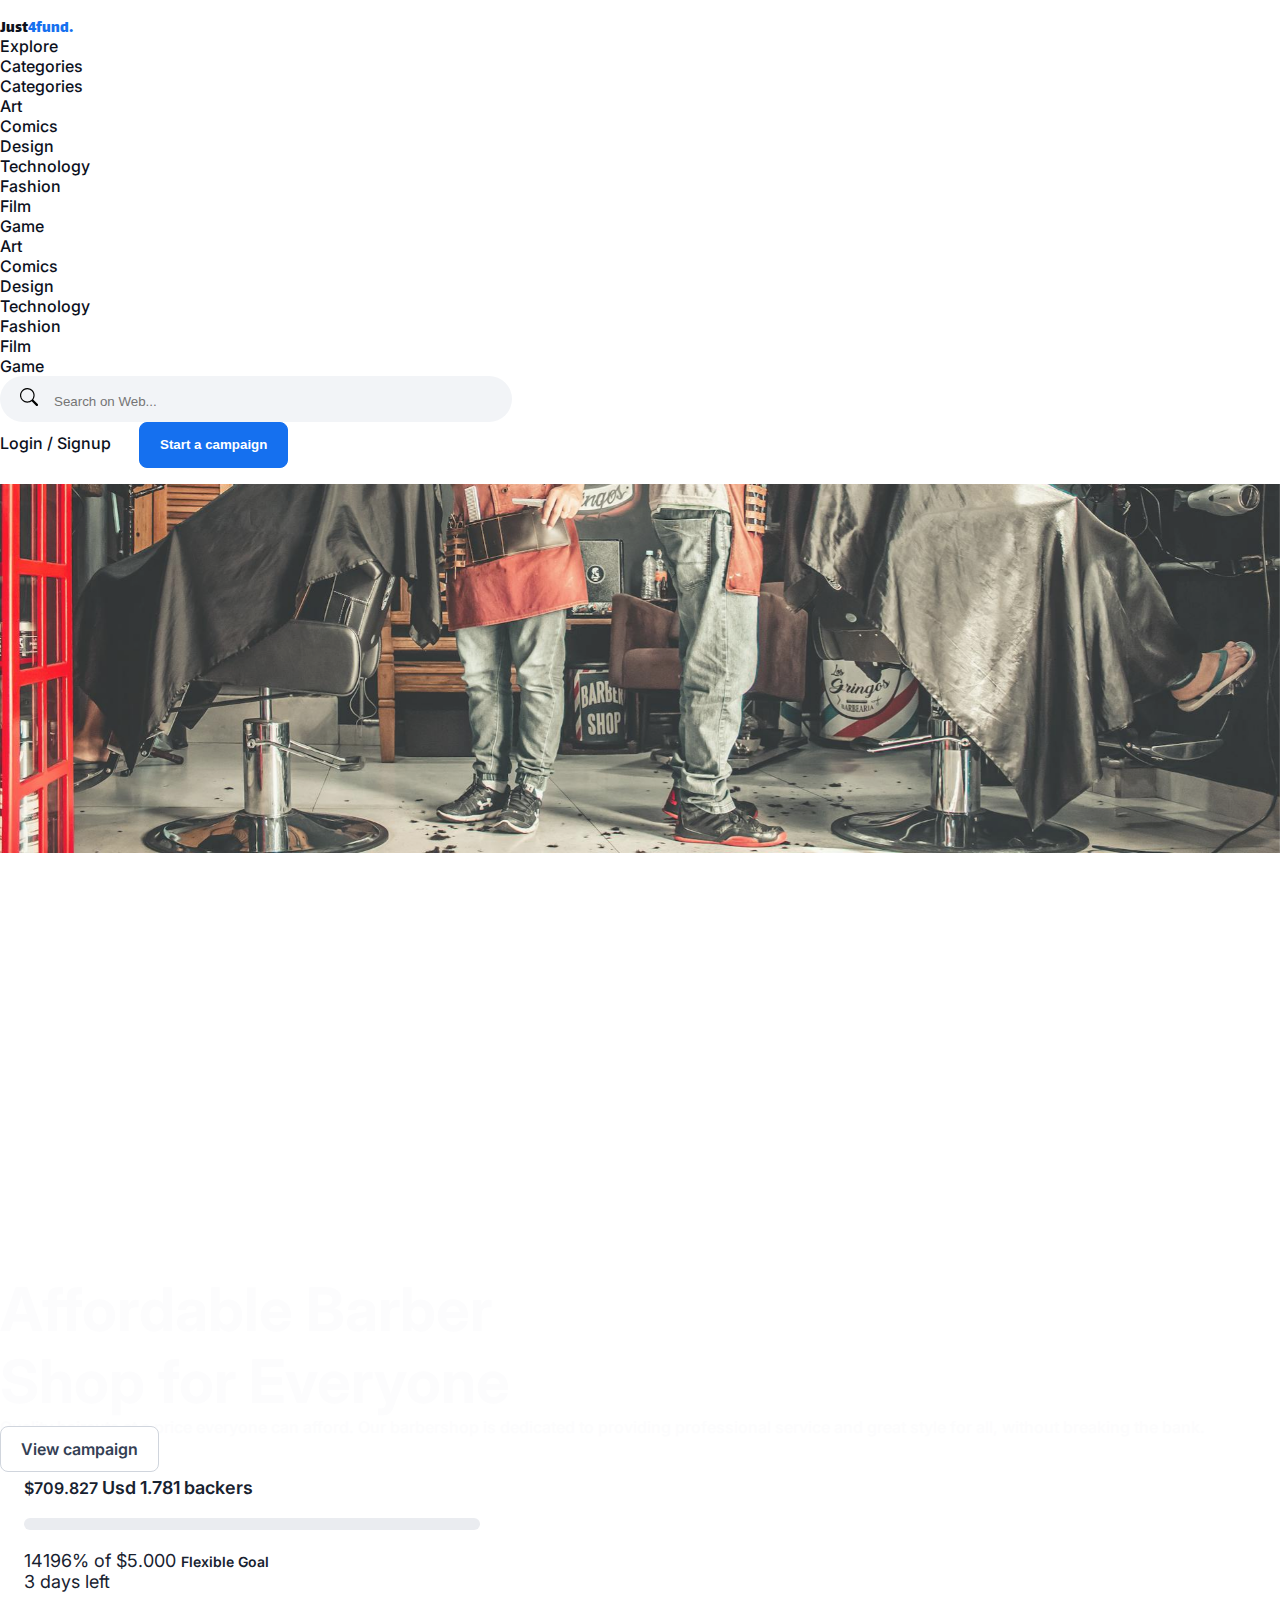
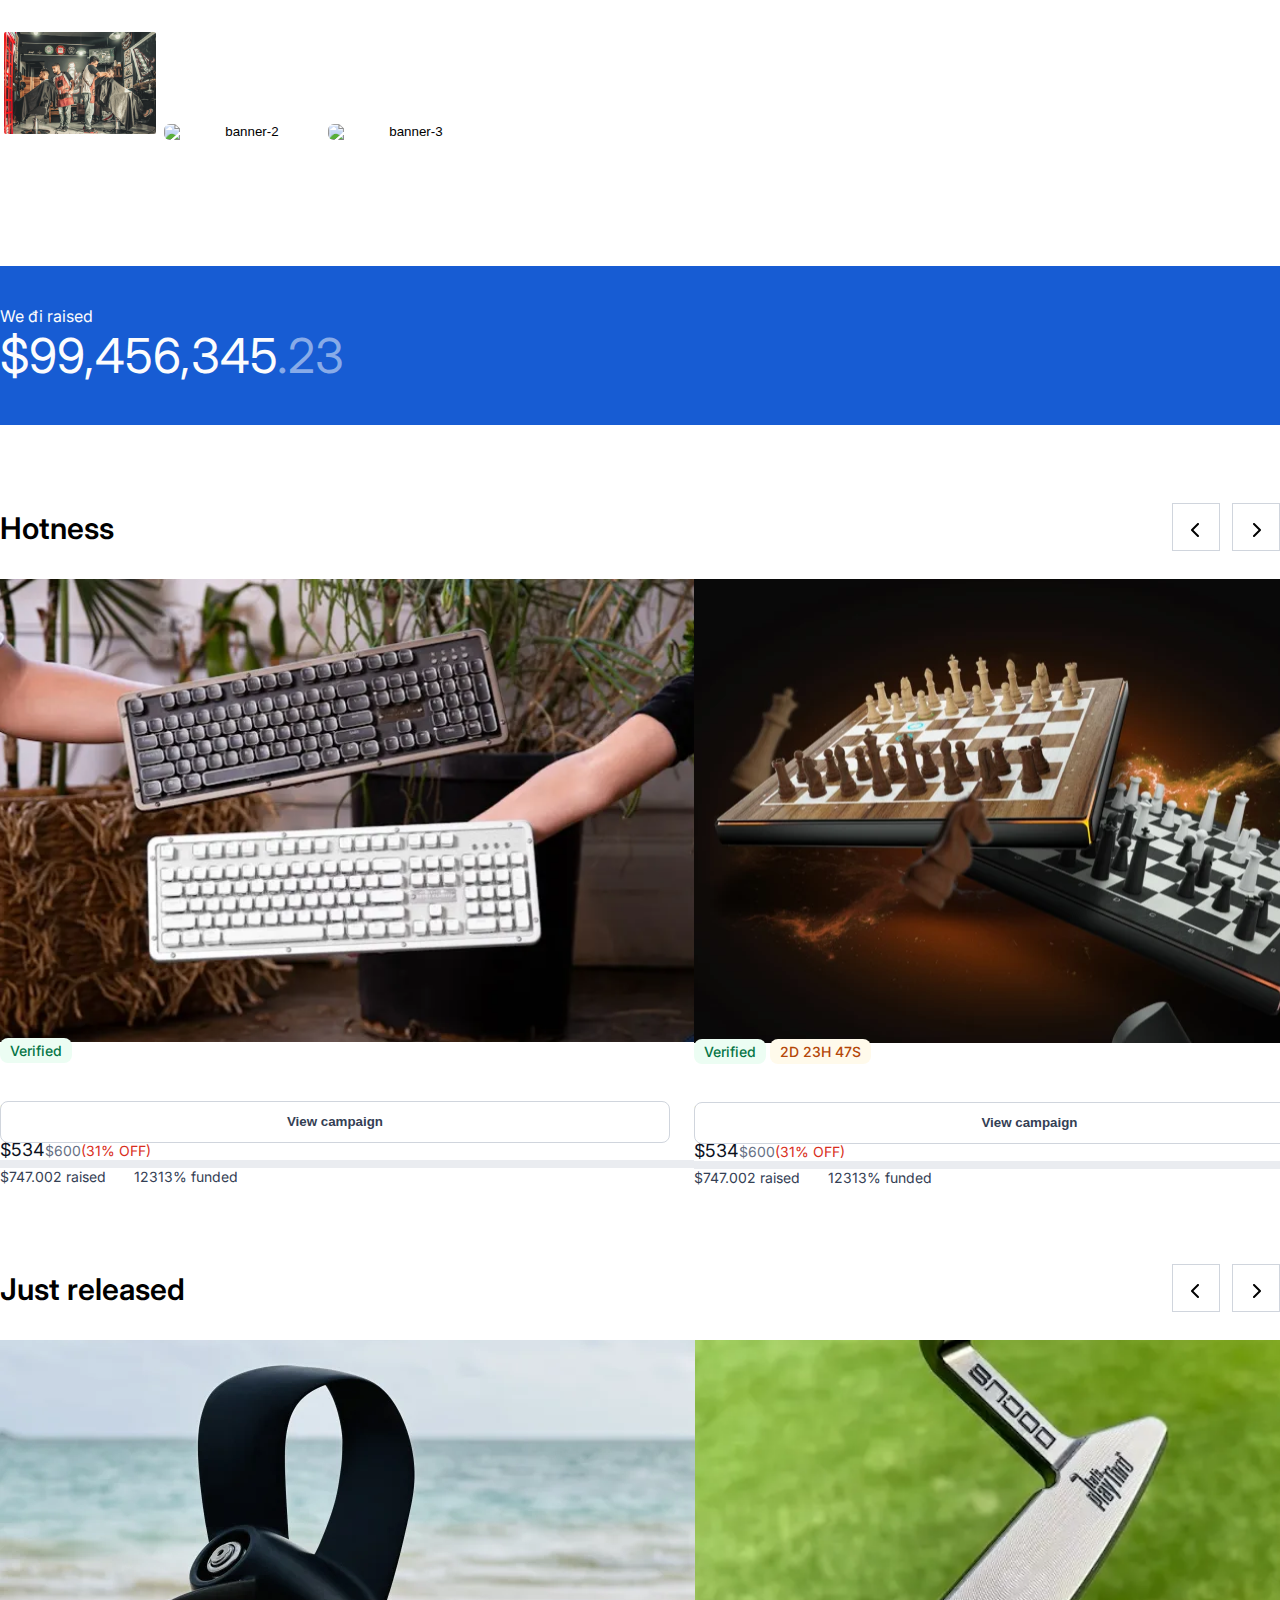
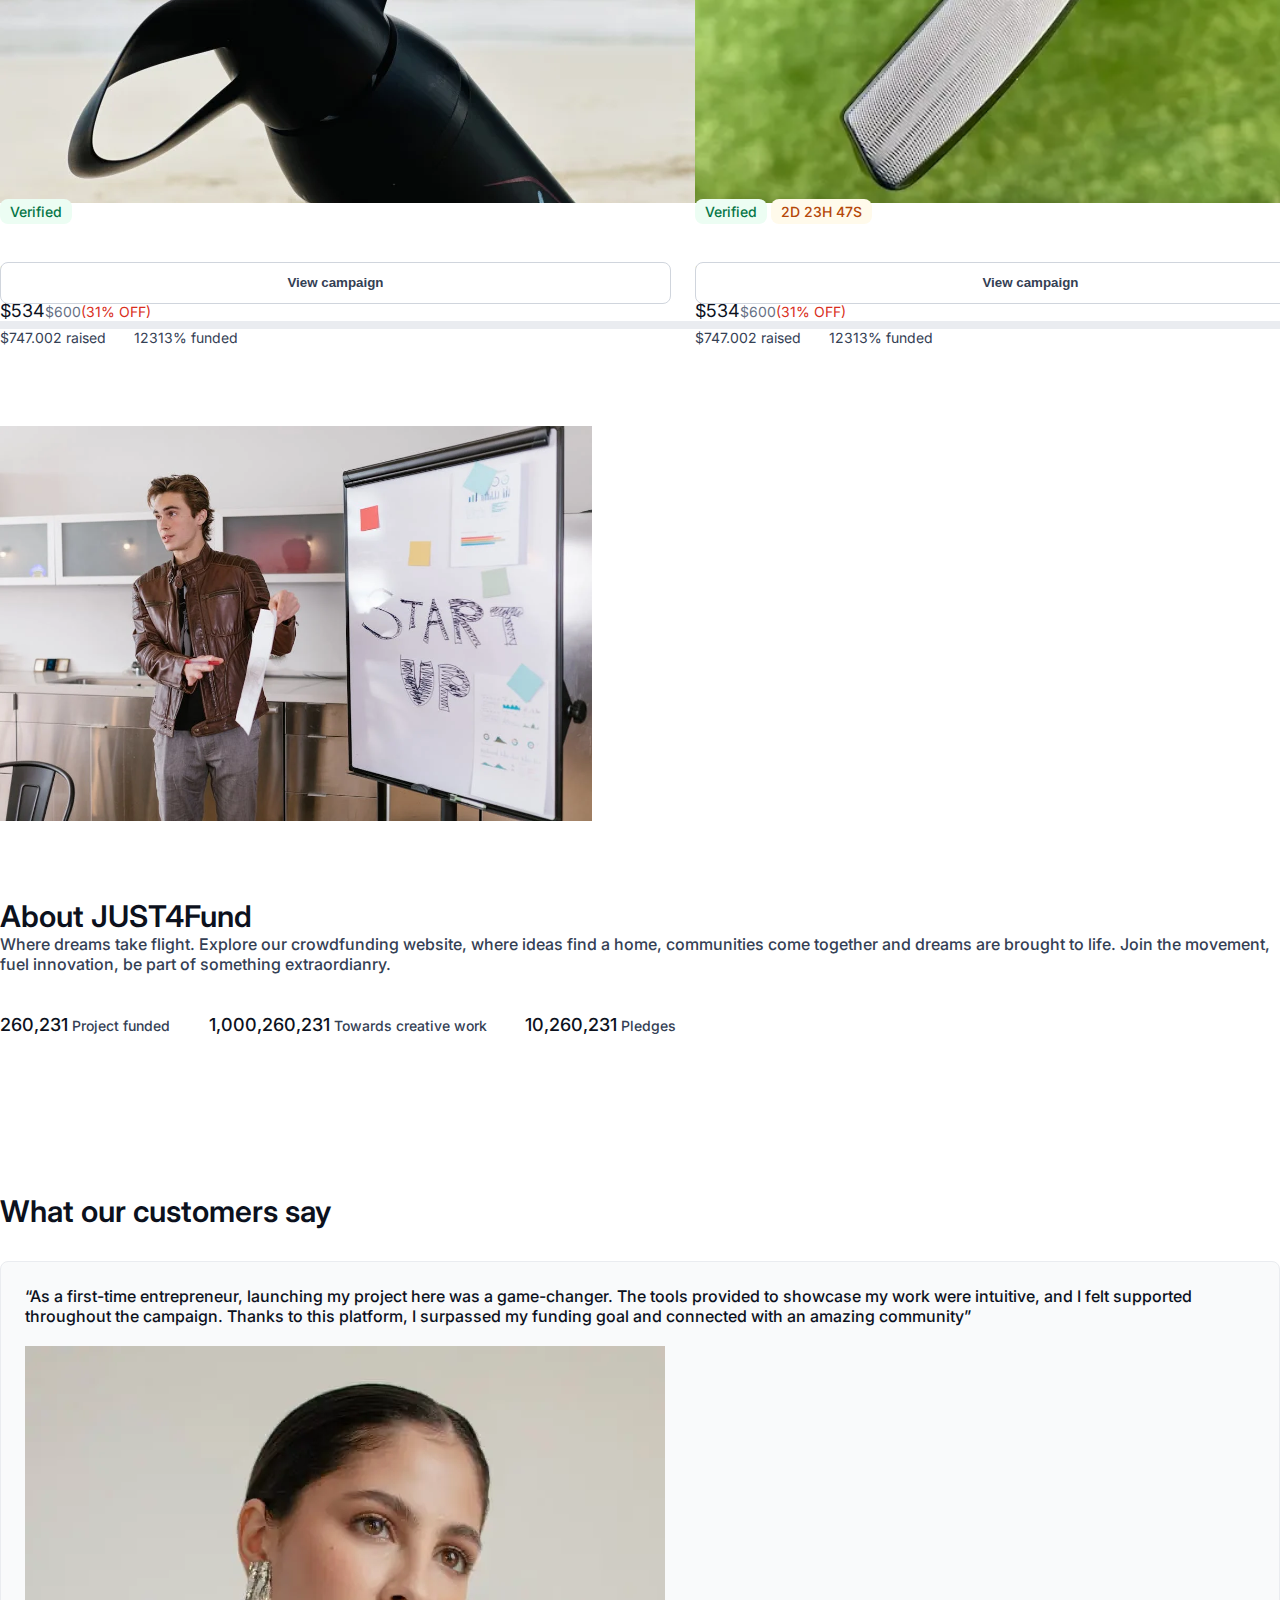
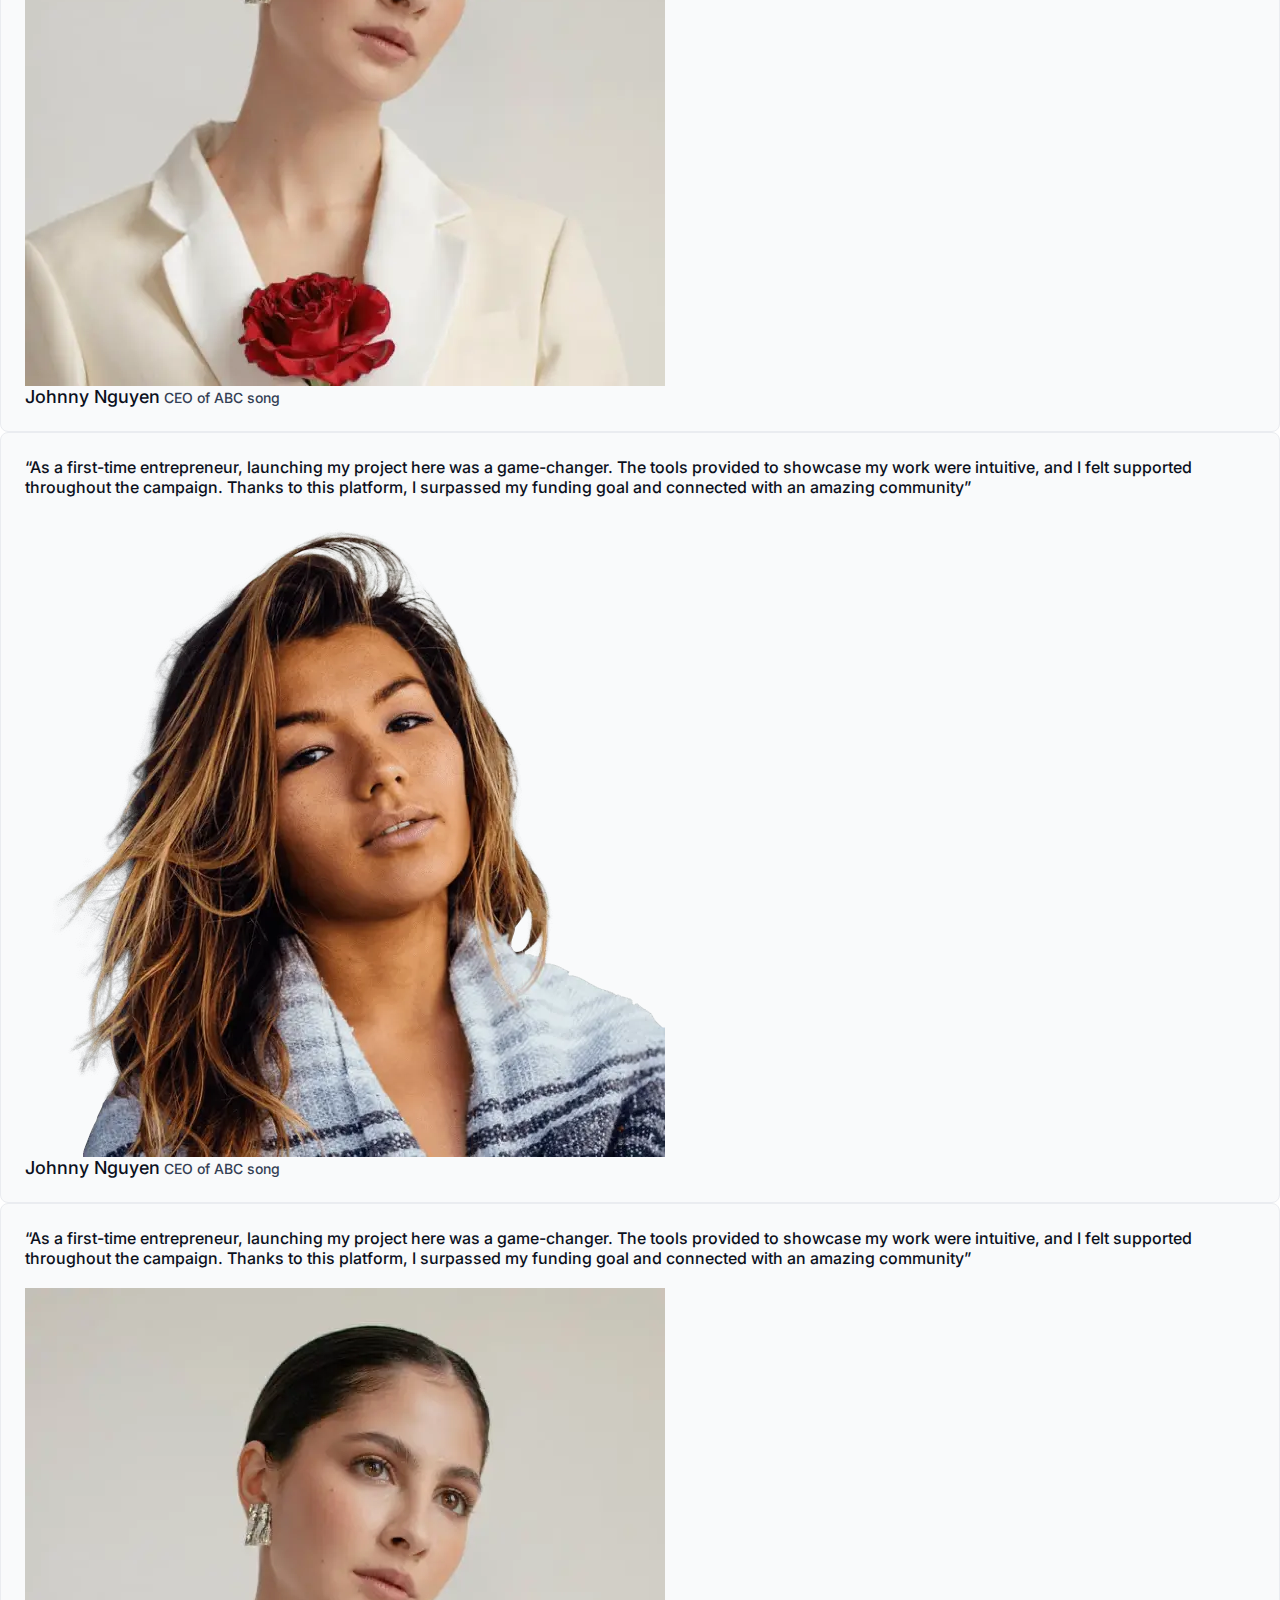
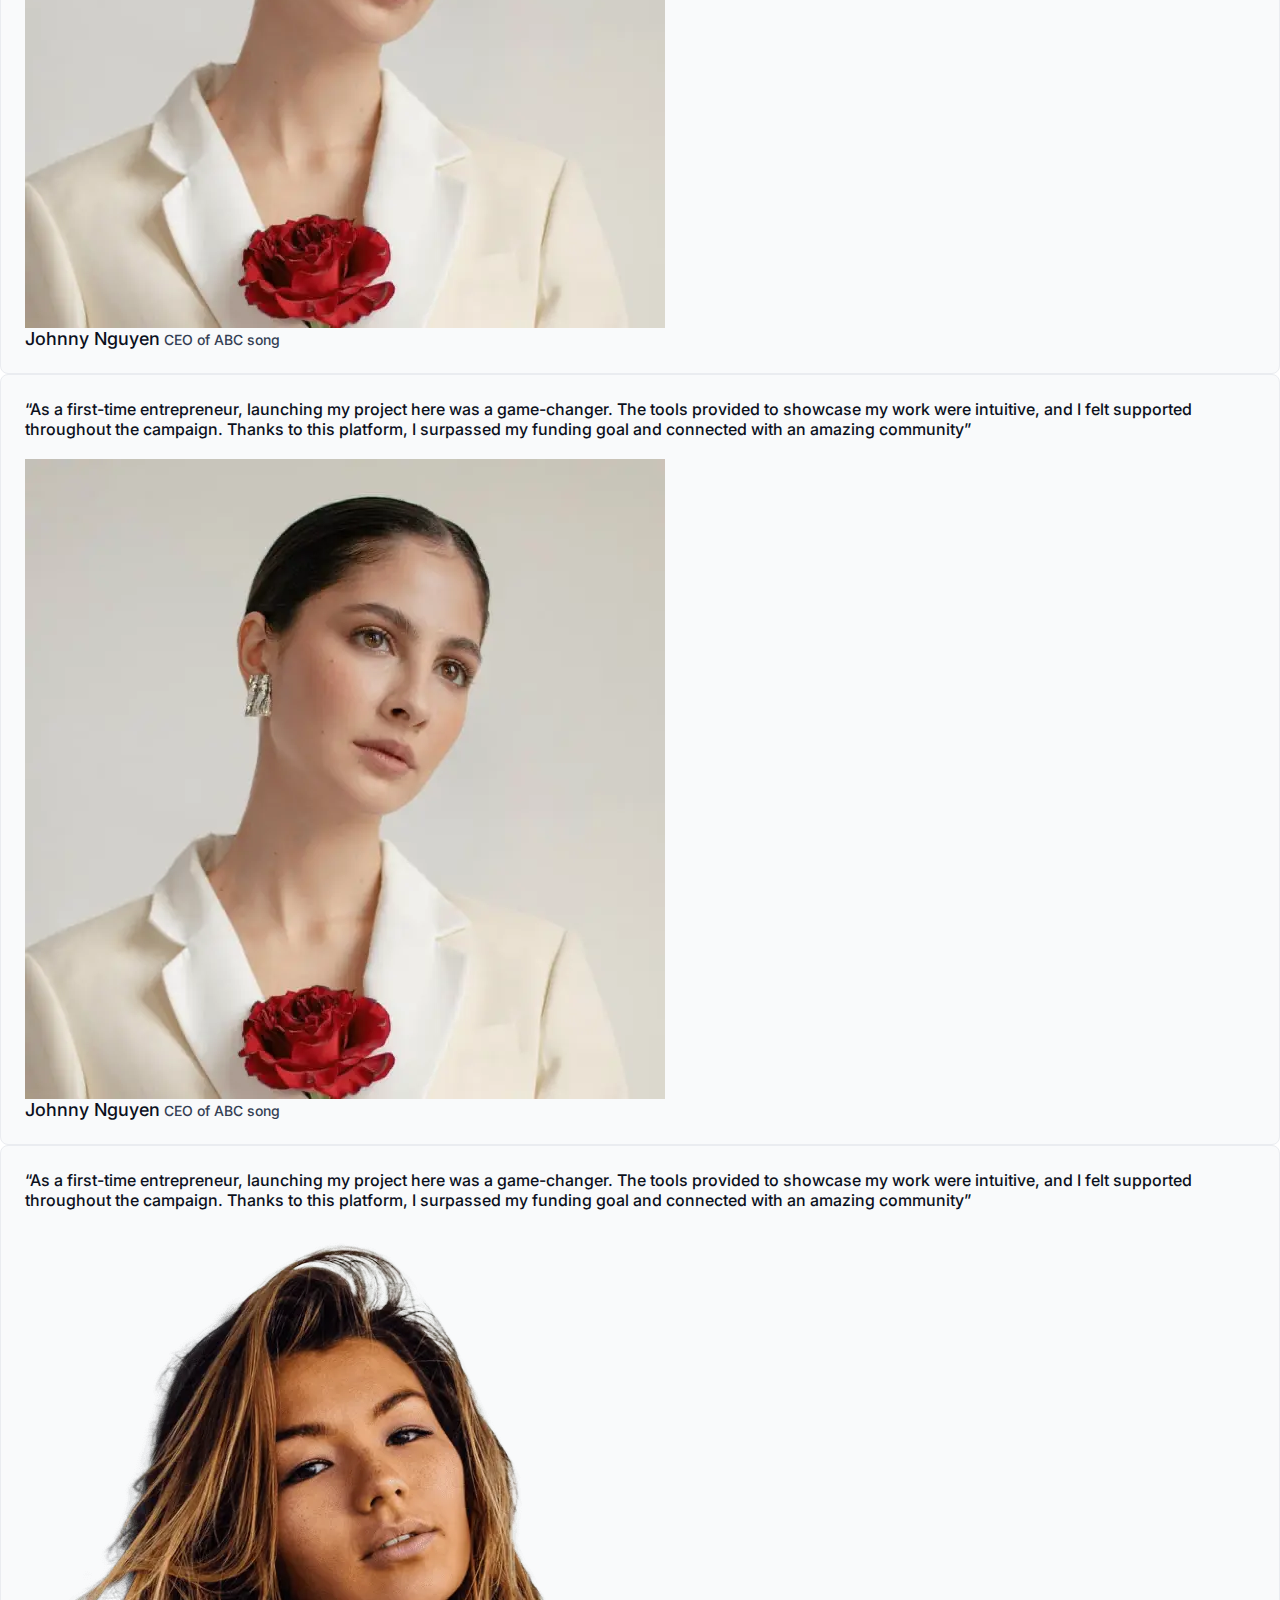
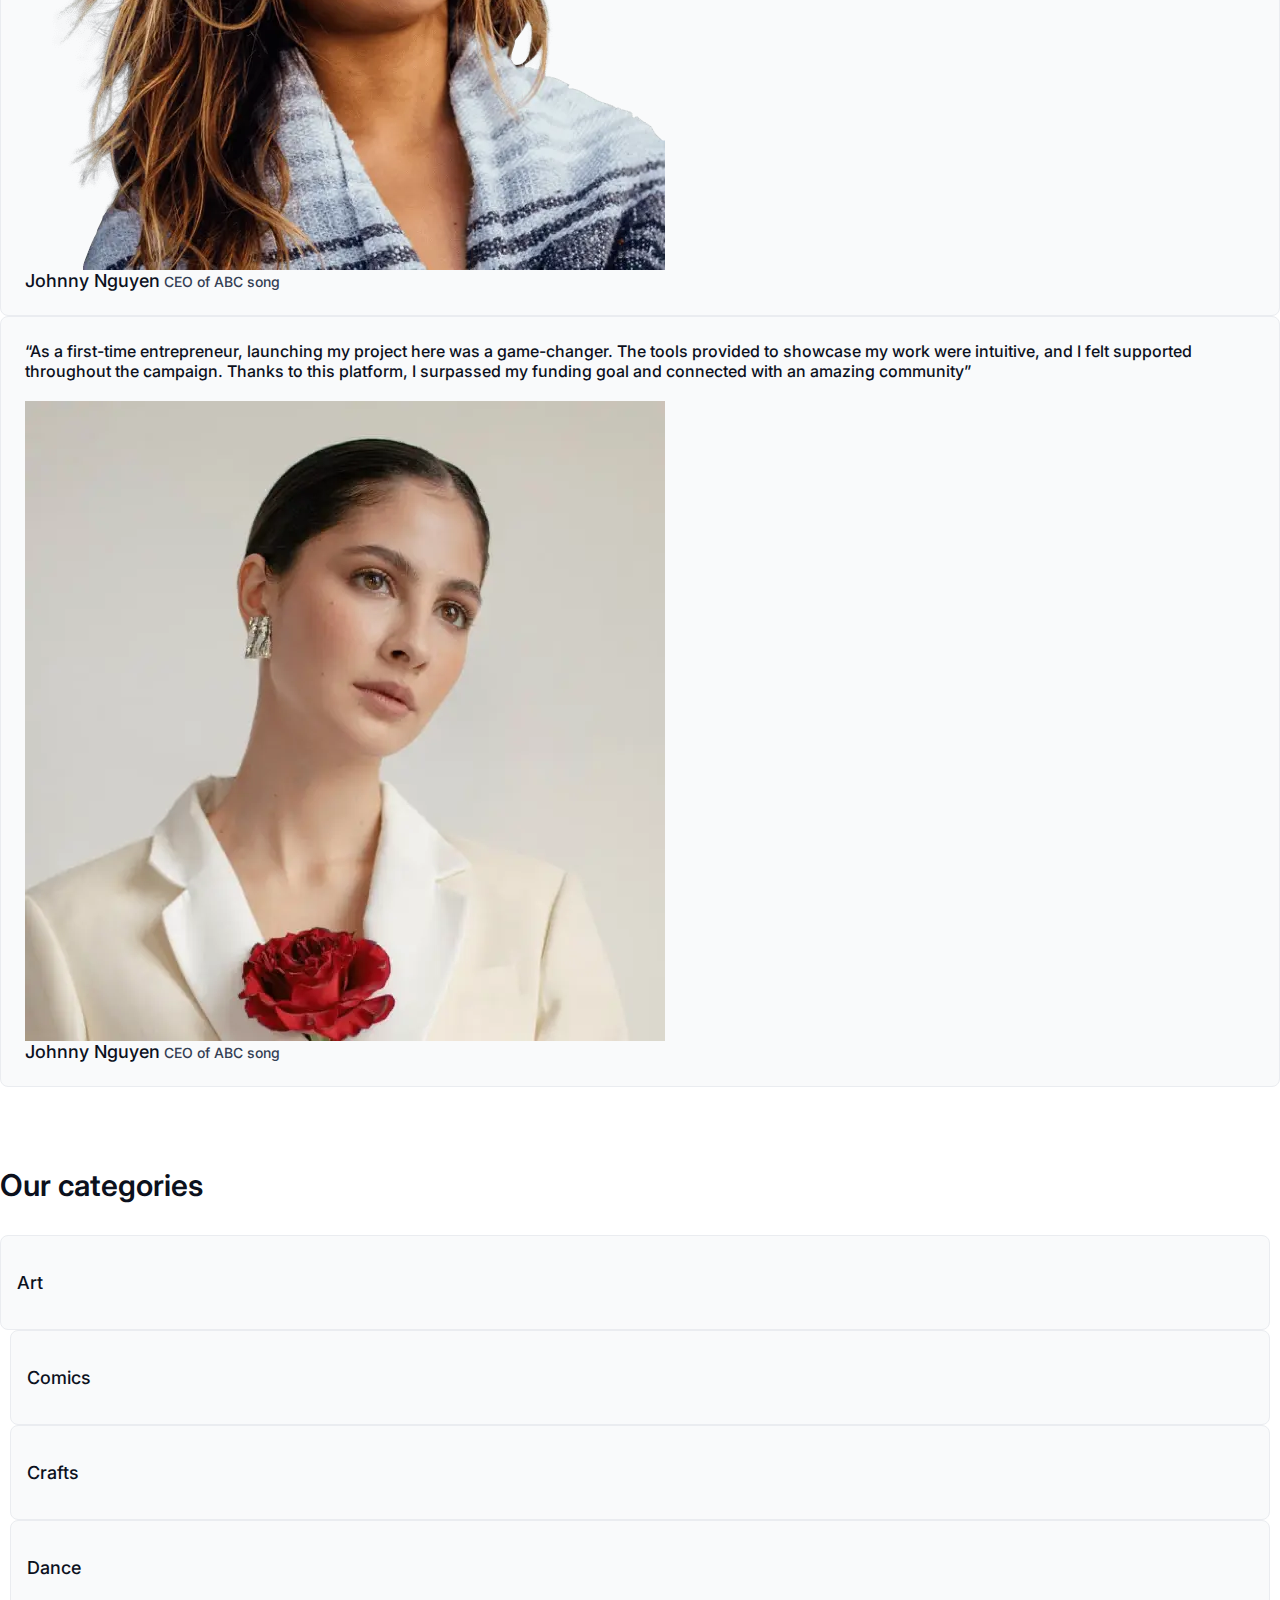
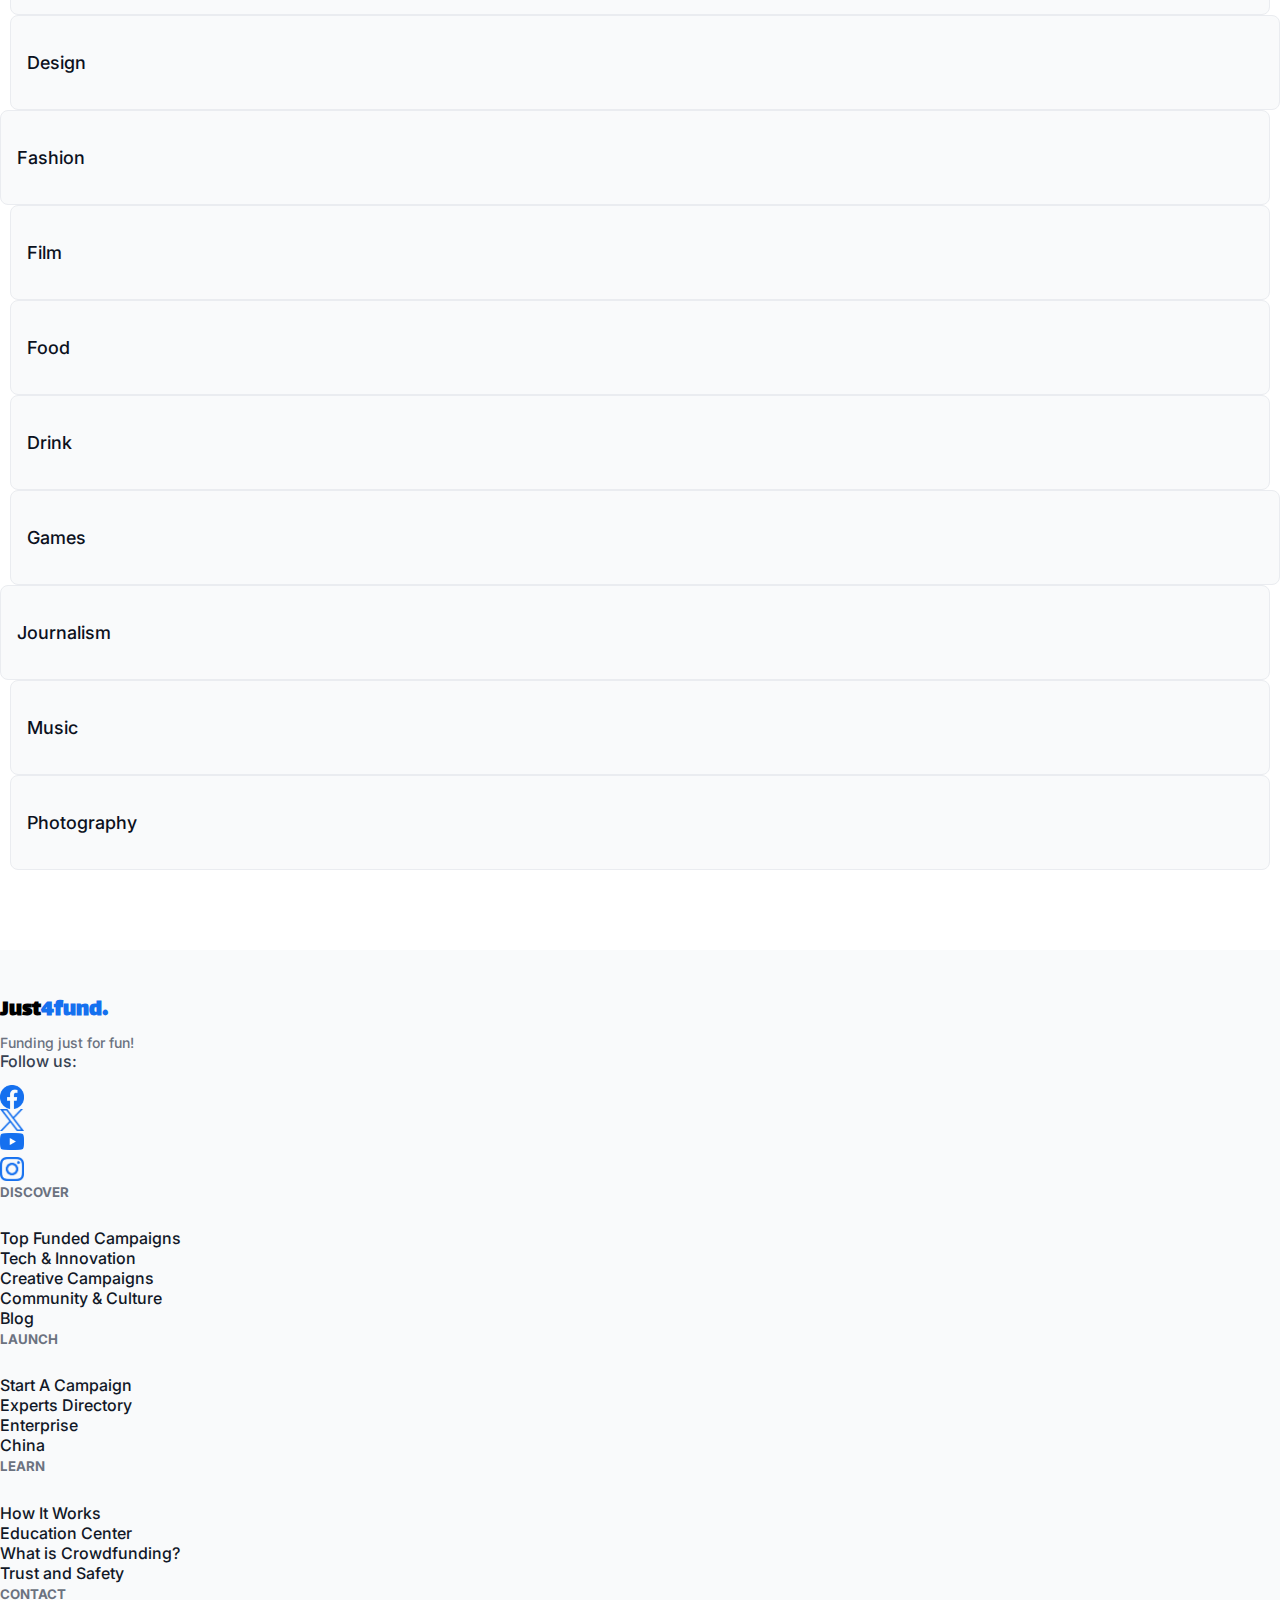
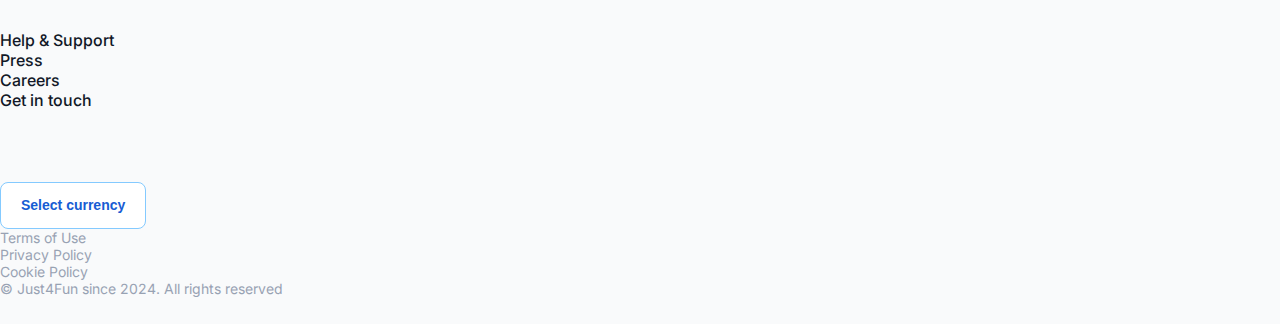
==== commit d85b5d09: "base again" ====
--- a/index.html
+++ b/index.html
@@ -1,260 +1,28 @@
 <!DOCTYPE html>
-<html>
+<html lang="en">
+  <head>
+    <meta charset="UTF-8" />
+    <meta name="viewport" content="width=device-width, initial-scale=1.0" />
+    <link
+      href="https://cdn.jsdelivr.net/npm/bootstrap@5.0.2/dist/css/bootstrap.min.css"
+      rel="stylesheet"
+      integrity="sha384-EVSTQN3/azprG1Anm3QDgpJLIm9Nao0Yz1ztcQTwFspd3yD65VohhpuuCOmLASjC"
+      crossorigin="anonymous"
+    />
+    <link rel="stylesheet" href="./app.css" />
+    <title>Barber Shop</title>
+  </head>
+  <body>
+    <div id="header"></div>
+    <div id="app"></div>
+    <div id="footer"></div>
 
-<head>
-    <meta charset="UTF-8">
-    <meta http-equiv="X-UA-Compatible" content="IE=edge">
-    <title>TripBoss</title>
-    <meta name="description" content="">
-    <meta name="viewport" content="width=device-width, initial-scale=1">
-    <!-- font awesome cdn -->
-    <link rel="stylesheet" href="https://cdnjs.cloudflare.com/ajax/libs/font-awesome/5.15.3/css/all.min.css"
-        integrity="sha512-iBBXm8fW90+nuLcSKlbmrPcLa0OT92xO1BIsZ+ywDWZCvqsWgccV3gFoRBv0z+8dLJgyAHIhR35VZc2oM/gI1w=="
-        crossorigin="anonymous" referrerpolicy="no-referrer" />
-    <!-- fonts -->
-    <link rel="stylesheet" href="font/fonts.css">
-    <!-- variables css -->
-    <link rel="stylesheet" href="css/variables.css">
-    <!-- normalize css -->
-    <link rel="stylesheet" href="css/normalize.css">
-    <!-- custom css -->
-    <link rel="stylesheet" href="css/utility.css">
-    <link rel="stylesheet" href="css/style.css">
-    <link rel="stylesheet" href="css/responsive.css">
-
-    <!-- Bootstrap 5 CSS -->
-    <link href="https://cdn.jsdelivr.net/npm/bootstrap@5.3.2/dist/css/bootstrap.min.css" rel="stylesheet">
-
-    <link
-        href="https://fonts.googleapis.com/css2?family=Grenze:ital,wght@0,100;0,200;0,300;0,400;0,500;0,600;0,700;0,800;0,900;1,100;1,200;1,300;1,400;1,500;1,600;1,700;1,800;1,900&family=Inter:ital,opsz,wght@0,14..32,100..900;1,14..32,100..900&display=swap"
-        rel="stylesheet">
-</head>
-
-<body>
-    <!-- header -->
-    <div id="header-placeholder"></div>
-    <!-- header -->
-
-    <!-- home slide -->
-    <section id="home-slide" class="home-slide py-4">
-        <div class="container-slide">
-            <img class="img-slide" src="./images/home/bg-silde-home.png" />
-            <div class="box-view-campaign">
-                <div class="title-box">
-                    <p>Affordable Barber</p>
-                    <p>Shop for Everyone</p>
-                </div>
-                <div class="desc-box">
-                    Quality haircuts at a price everyone can afford. Our barbershop is dedicated to providing
-                    professional service and great style for all, without breaking the bank.
-                </div>
-                <div class="btn-campaign">
-                    View campaign
-                </div>
-            </div>
-        </div>
-    </section>
-    <!-- end of featured section -->
-
-    <!-- services section -->
-    <section id="services" class="py-4">
-        <div class="container">
-            <div class="title-wrap">
-                <span class="sm-title">know about services that we offer</span>
-                <h2 class="lg-title">Our services</h2>
-            </div>
-
-            <div class="services-row">
-                <div class="services-item">
-                    <span class="services-icon">
-                        <i class="fas fa-hotel"></i>
-                    </span>
-                    <h3>Luxurious Hotel</h3>
-                    <p class="text">Lorem ipsum dolor sit amet, consectetur adipisicing elit. Quidem quo, totam repellat
-                        velit, dignissimos sequi error a minima architecto fugit nisi dolorum repellendus?</p>
-                    <a href="#" class="btn">Read more</a>
-                </div>
-
-                <div class="services-item">
-                    <span class="services-icon">
-                        <i class="fas fa-map-marked-alt"></i>
-                    </span>
-                    <h3>Trave Guide</h3>
-                    <p class="text">Lorem ipsum dolor sit amet, consectetur adipisicing elit. Quidem quo, totam repellat
-                        velit, dignissimos sequi error a minima architecto fugit nisi dolorum repellendus?</p>
-                    <a href="#" class="btn">Read more</a>
-                </div>
-
-                <div class="services-item">
-                    <span class="services-icon">
-                        <i class="fas fa-money-bill"></i>
-                    </span>
-                    <h3>Suitable Price</h3>
-                    <p class="text">Lorem ipsum dolor sit amet, consectetur adipisicing elit. Quidem quo, totam repellat
-                        velit, dignissimos sequi error a minima architecto fugit nisi dolorum repellendus?</p>
-                    <a href="#" class="btn">Read more</a>
-                </div>
-            </div>
-        </div>
-    </section>
-    <!-- end of services section -->
-
-    <!-- testimonials section -->
-    <section id="testimonials" class="py-4">
-        <div class="container">
-            <div class="title-wrap">
-                <span class="sm-title">what our clients say about us</span>
-                <h2 class="lg-title">testimonials</h2>
-            </div>
-
-            <div class="test-row">
-                <div class="test-item">
-                    <p class="text">Lorem ipsum dolor sit amet consectetur adipisicing elit. Assumenda blanditiis,
-                        asperiores, velit iste eos officiis tempora magni quaerat quo consectetur expedita cum
-                        recusandae facere nam voluptate minus iusto eum. Delectus!</p>
-                    <div class="test-item-info">
-                        <img src="images/test-1.jpg" alt="testimonial">
-                        <div>
-                            <h3>Kevin Wilson</h3>
-                            <p class="text">Trip to Brazil</p>
-                        </div>
-                    </div>
-                </div>
-
-                <div class="test-item">
-                    <p class="text">Lorem ipsum, dolor sit amet consectetur adipisicing elit. Sed ut dolores tenetur
-                        harum deserunt. Maxime tenetur consectetur recusandae nobis fugit iusto natus quibusdam nulla!
-                    </p>
-                    <div class="test-item-info">
-                        <img src="images/test-2.jpg" alt="testimonial">
-                        <div>
-                            <h3>Ben Davis</h3>
-                            <p class="text">Trip to Maldives</p>
-                        </div>
-                    </div>
-                </div>
-
-                <div class="test-item">
-                    <p class="text">Lorem ipsum dolor sit, amet consectetur adipisicing elit. Quidem sapiente amet
-                        expedita quae autem deleniti quo magni numquam facilis soluta dicta, praesentium ipsum, quos
-                        optio sed quibusdam! Reprehenderit recusandae provident id nemo!</p>
-                    <div class="test-item-info">
-                        <img src="images/test-3.jpg" alt="testimonial">
-                        <div>
-                            <h3>Jaura Jones</h3>
-                            <p class="text">Trip to Thailand</p>
-                        </div>
-                    </div>
-                </div>
-            </div>
-        </div>
-    </section>
-    <!-- end of testimonials section -->
-
-    <!-- video section -->
-    <section id="video">
-        <div class="video-wrapper flex">
-            <video loop>
-                <source src="videos/video-section.mp4" type="video/mp4">
-            </video>
-            <button type="button" id="play-btn">
-                <i class="fas fa-play"></i>
-            </button>
-        </div>
-    </section>
-    <!-- end of video section -->
-
-    <!-- footer -->
-    <footer class="py-4">
-        <div class="container footer-row">
-            <div class="footer-item">
-                <a href="index.html" class="site-brand">
-                    Trip<span>Boss</span>
-                </a>
-                <p class="text">Lorem ipsum dolor sit amet consectetur adipisicing elit. Eveniet voluptates maiores nam
-                    vitae iusto. Placeat rem sint voluptas natus exercitationem autem quod neque, odit laudantium
-                    reiciendis ipsa suscipit veritatis voluptate.</p>
-            </div>
-
-            <div class="footer-item">
-                <h2>Follow us on: </h2>
-                <ul class="social-links">
-                    <li>
-                        <a href="#">
-                            <i class="fab fa-facebook-f"></i>
-                        </a>
-                    </li>
-                    <li>
-                        <a href="#">
-                            <i class="fab fa-instagram"></i>
-                        </a>
-                    </li>
-                    <li>
-                        <a href="#">
-                            <i class="fab fa-twitter"></i>
-                        </a>
-                    </li>
-                    <li>
-                        <a href="#">
-                            <i class="fab fa-pinterest"></i>
-                        </a>
-                    </li>
-                    <li>
-                        <a href="#">
-                            <i class="fab fa-google-plus"></i>
-                        </a>
-                    </li>
-                </ul>
-            </div>
-
-            <div class="footer-item">
-                <h2>Popular Places:</h2>
-                <ul>
-                    <li><a href="#">Thailand</a></li>
-                    <li><a href="#">Australia</a></li>
-                    <li><a href="#">Maldives</a></li>
-                    <li><a href="#">Switzerland</a></li>
-                    <li><a href="#">Germany</a></li>
-                </ul>
-            </div>
-
-            <div class="subscribe-form footer-item">
-                <h2>Subscribe for Newsletter!</h2>
-                <form class="flex">
-                    <input type="email" placeholder="Enter Email" class="form-control">
-                    <input type="submit" class="btn" value="Subscribe">
-                </form>
-            </div>
-        </div>
-    </footer>
-    <!-- end of footer -->
-
-    <!-- js -->
-    <!-- Bootstrap 5 JS (kèm Popper.js) -->
-    <script src="https://cdn.jsdelivr.net/npm/bootstrap@5.3.2/dist/js/bootstrap.bundle.min.js"></script>
-
-    <script src="js/script.js"></script>
-    <script>
-        // play/pause video
-        let video = document.querySelector('.video-wrapper video');
-        document.getElementById('play-btn').addEventListener('click', () => {
-            if (video.paused) {
-                video.play();
-            } else {
-                video.pause();
-            }
-        });
-    </script>
-
-    <script>
-        // Tải nội dung header từ file header.html
-        fetch('header.html')
-            .then(response => response.text())
-            .then(data => {
-                document.getElementById('header-placeholder').innerHTML = data;
-            })
-            .catch(error => console.error('Error loading the header:', error));
-    </script>
-</body>
-
-</html>+    <script type="module" src="./main.js"></script>
+    <script
+      src="https://cdn.jsdelivr.net/npm/bootstrap@5.0.2/dist/js/bootstrap.bundle.min.js"
+      integrity="sha384-MrcW6ZMFYlzcLA8Nl+NtUVF0sA7MsXsP1UyJoMp4YLEuNSfAP+JcXn/tWtIaxVXM"
+      crossorigin="anonymous"
+      D
+    ></script>
+  </body>
+</html>
--- a/app.css
+++ b/app.css
@@ -0,0 +1,103 @@
+@import "./assets/style/index.css";
+@import "./assets/fonts/index.css";
+
+:root {
+  --color-black: black;
+  --color-white: white;
+
+  --color-white-smoke: #fcfcfd;
+  --color-brand-300: #84caff;
+  --color-brand-400: #53b1fd;
+  --color-brand-600: #1570ef;
+  --color-brand-700: #175cd3;
+
+  --color-blue-600: #1570ef;
+  --color-blue-700: #175cd3;
+
+  --color-gray-25: #88abe8;
+  --color-gray-50: #f9fafb;
+  --color-gray-100: #f2f4f7;
+  --color-gray-200: #eaecf0;
+  --color-gray-300: #d0d5dd;
+  --color-gray-400: #98a2b3;
+  --color-gray-500: #667085;
+  --color-gray-600: #475467;
+  --color-gray-700: #344054;
+  --color-gray-800: #182230;
+  --color-gray-900: #101828;
+  --color-gray-950: #0c111d;
+
+  --color-text-icon-primary: #111827;
+  --color-text-icon-second: #374151;
+  --color-text-icon-placeholder: #9ca3af;
+  --color-text-description: #6b7280;
+  --color-background-base-light: #f9fafb;
+
+  --color-success-50: #ecfdf3;
+  --color-success-200: #abefc6;
+  --color-success-700: #067647;
+  --color-warning-50: #fffaeb;
+  --color-warning-200: #fedf89;
+  --color-warning-700: #b54708;
+  --color-error: #d92d20;
+
+  --font-size-body: 14px;
+  --font-family-body: "Inter", sans-serif;
+  --font-lalezar: "Lalezar", system-ui;
+}
+
+* {
+  padding: 0;
+  margin: 0;
+  box-sizing: border-box;
+}
+
+html {
+  scroll-behavior: smooth;
+}
+
+body {
+  color: var(--color-black);
+  background-color: var(--color-white);
+  font-size: var(--font-size-body);
+  font-family: var(--font-family-body);
+}
+
+ul,
+ol {
+  list-style: none;
+  padding: 0;
+  margin: 0;
+}
+
+img {
+  display: block;
+  max-width: 100%;
+  height: auto;
+  border: 0;
+}
+
+a {
+  text-decoration: none;
+}
+
+button {
+  border: none;
+  background: transparent;
+}
+
+#header {
+  /* position: sticky; */
+  position: fixed;
+  top: 0;
+  left: 0;
+  right: 0;
+  background-color: var(--color-white);
+  z-index: 1024;
+}
+
+@media only screen and (min-width: 768px) {
+  :root {
+    --font-size-body: 16px;
+  }
+}
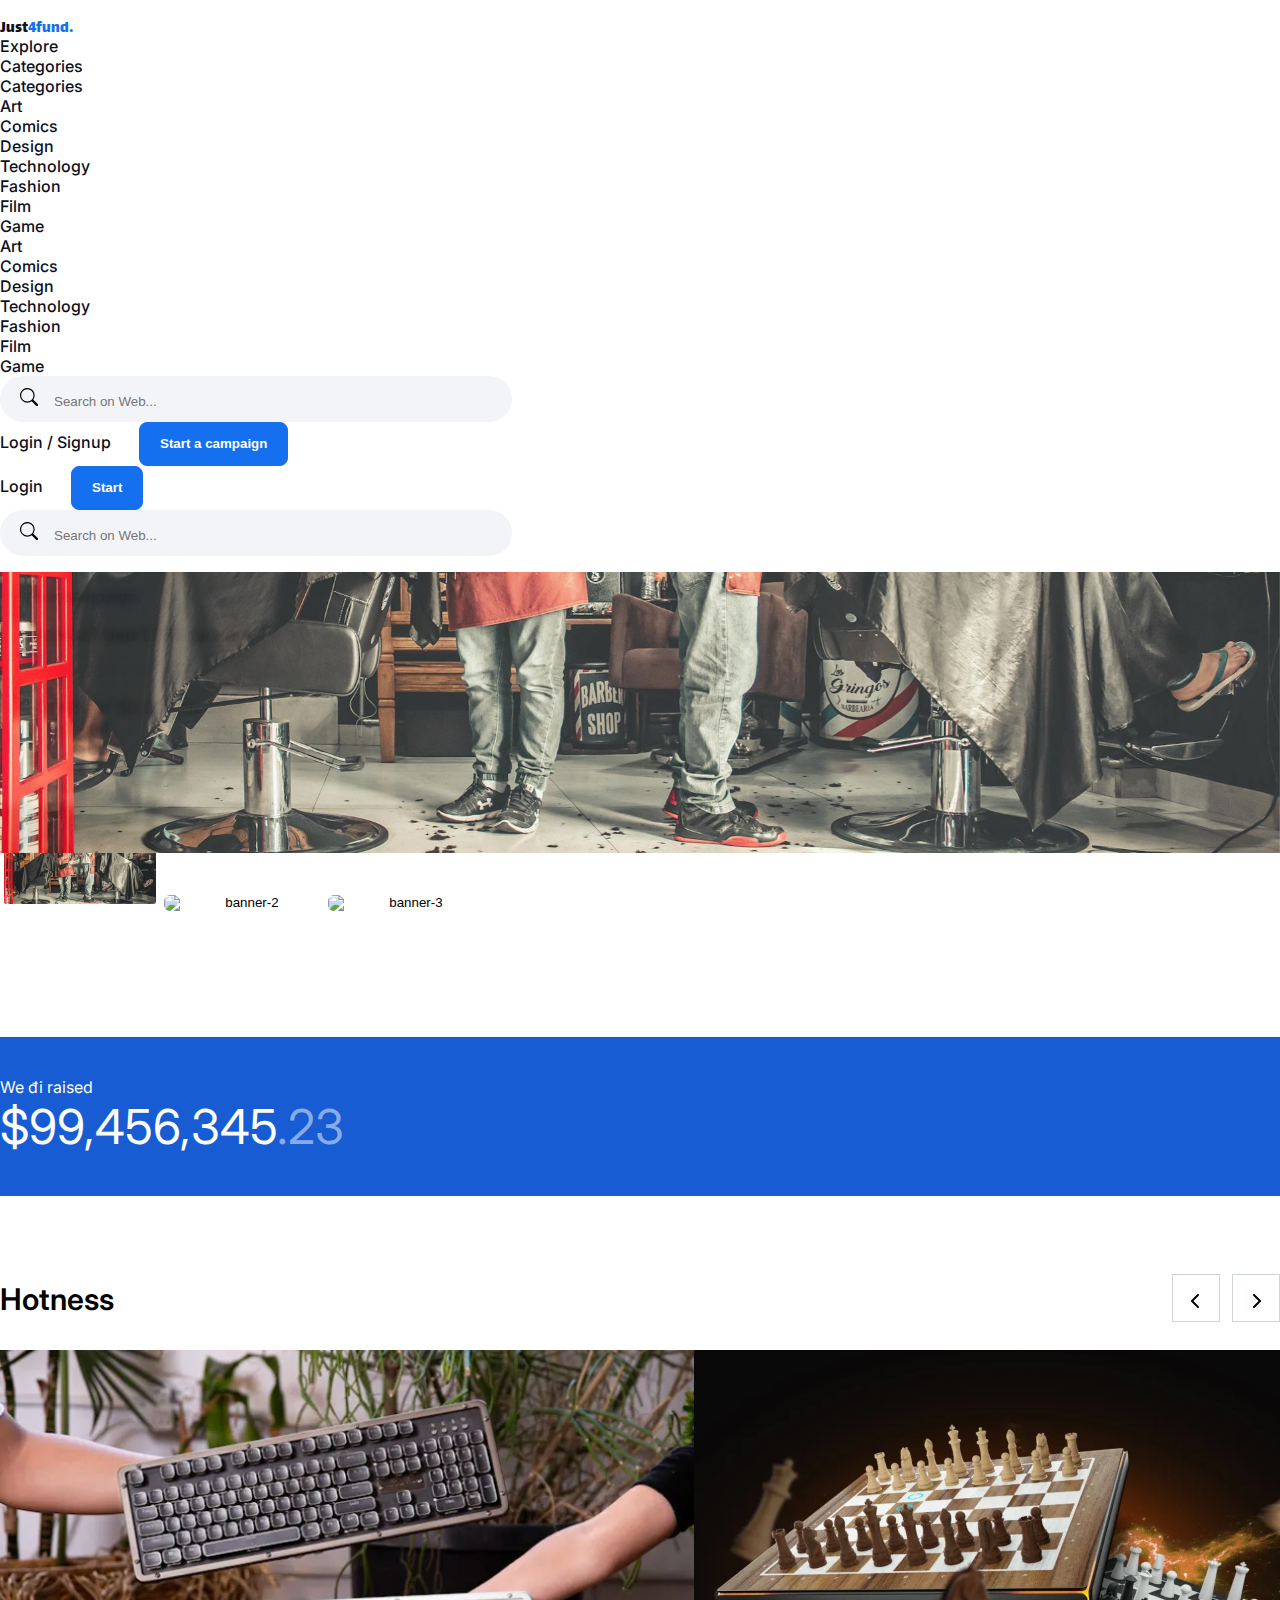
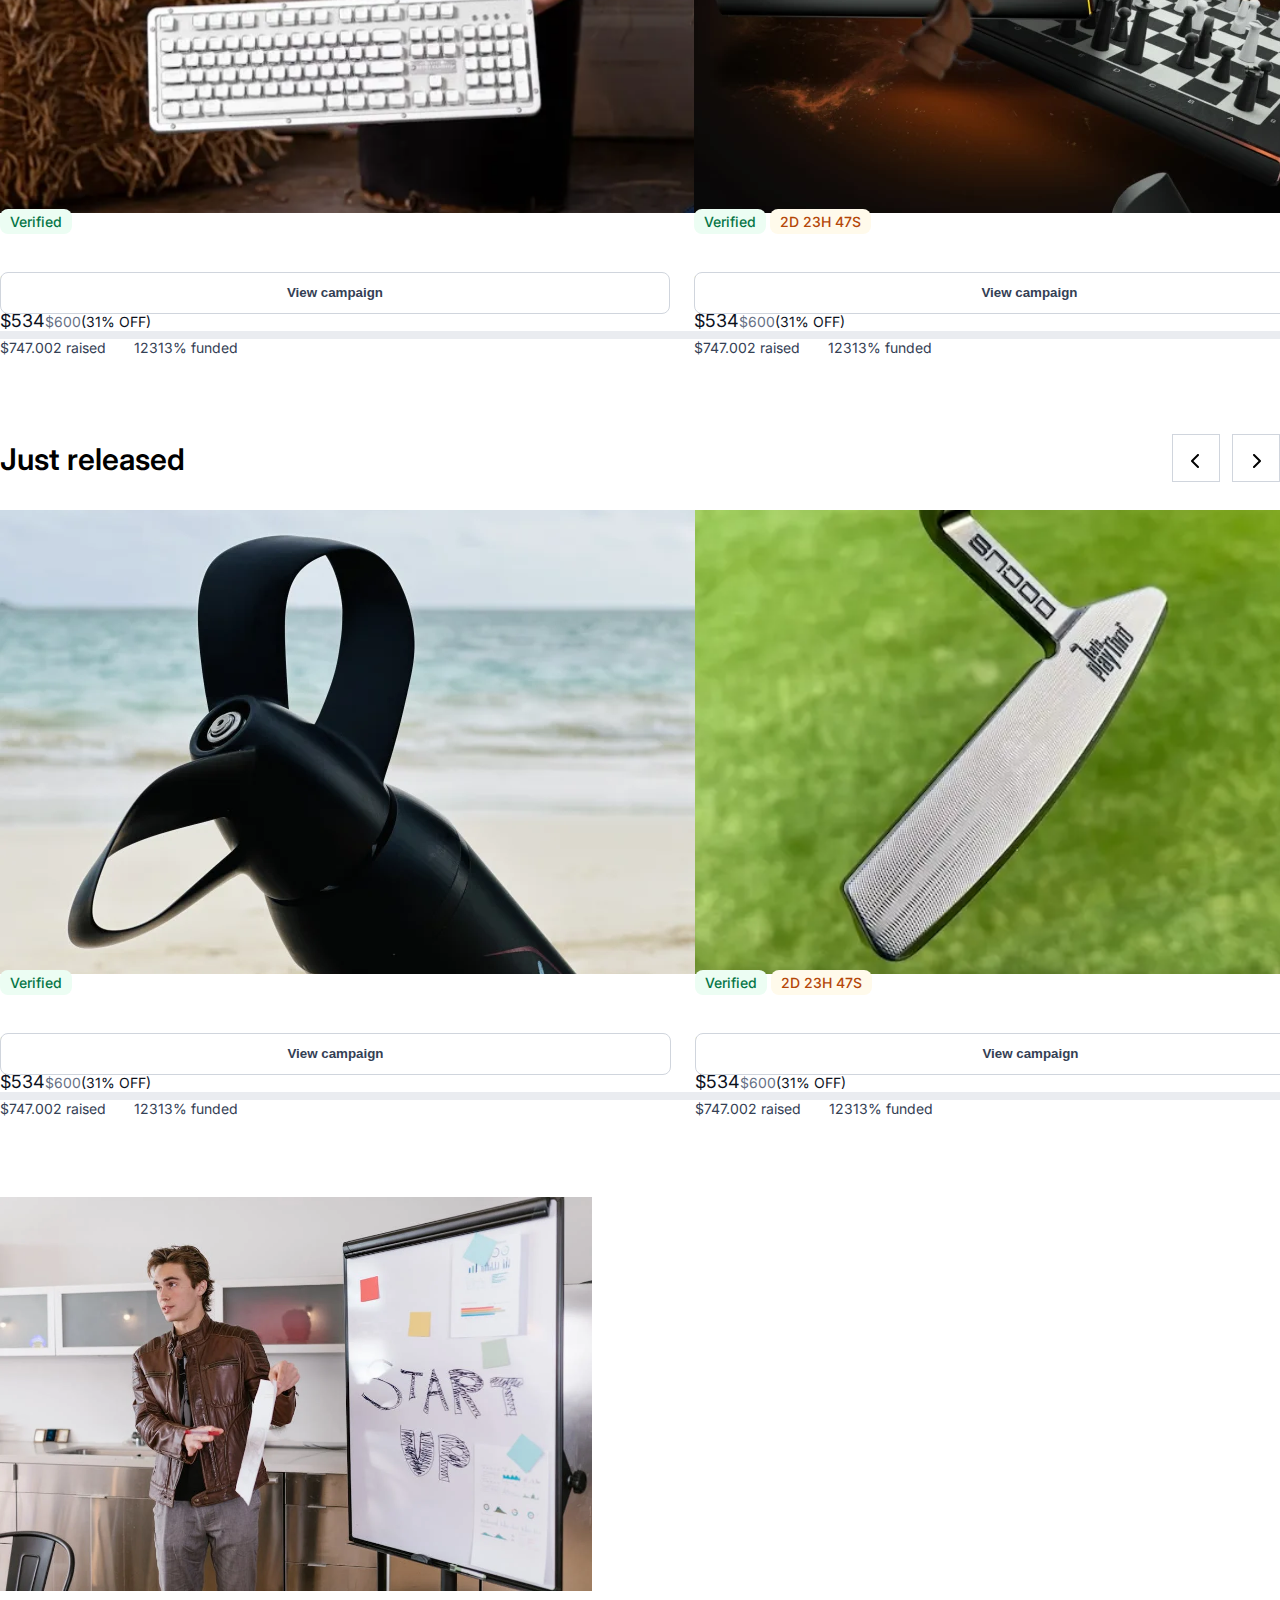
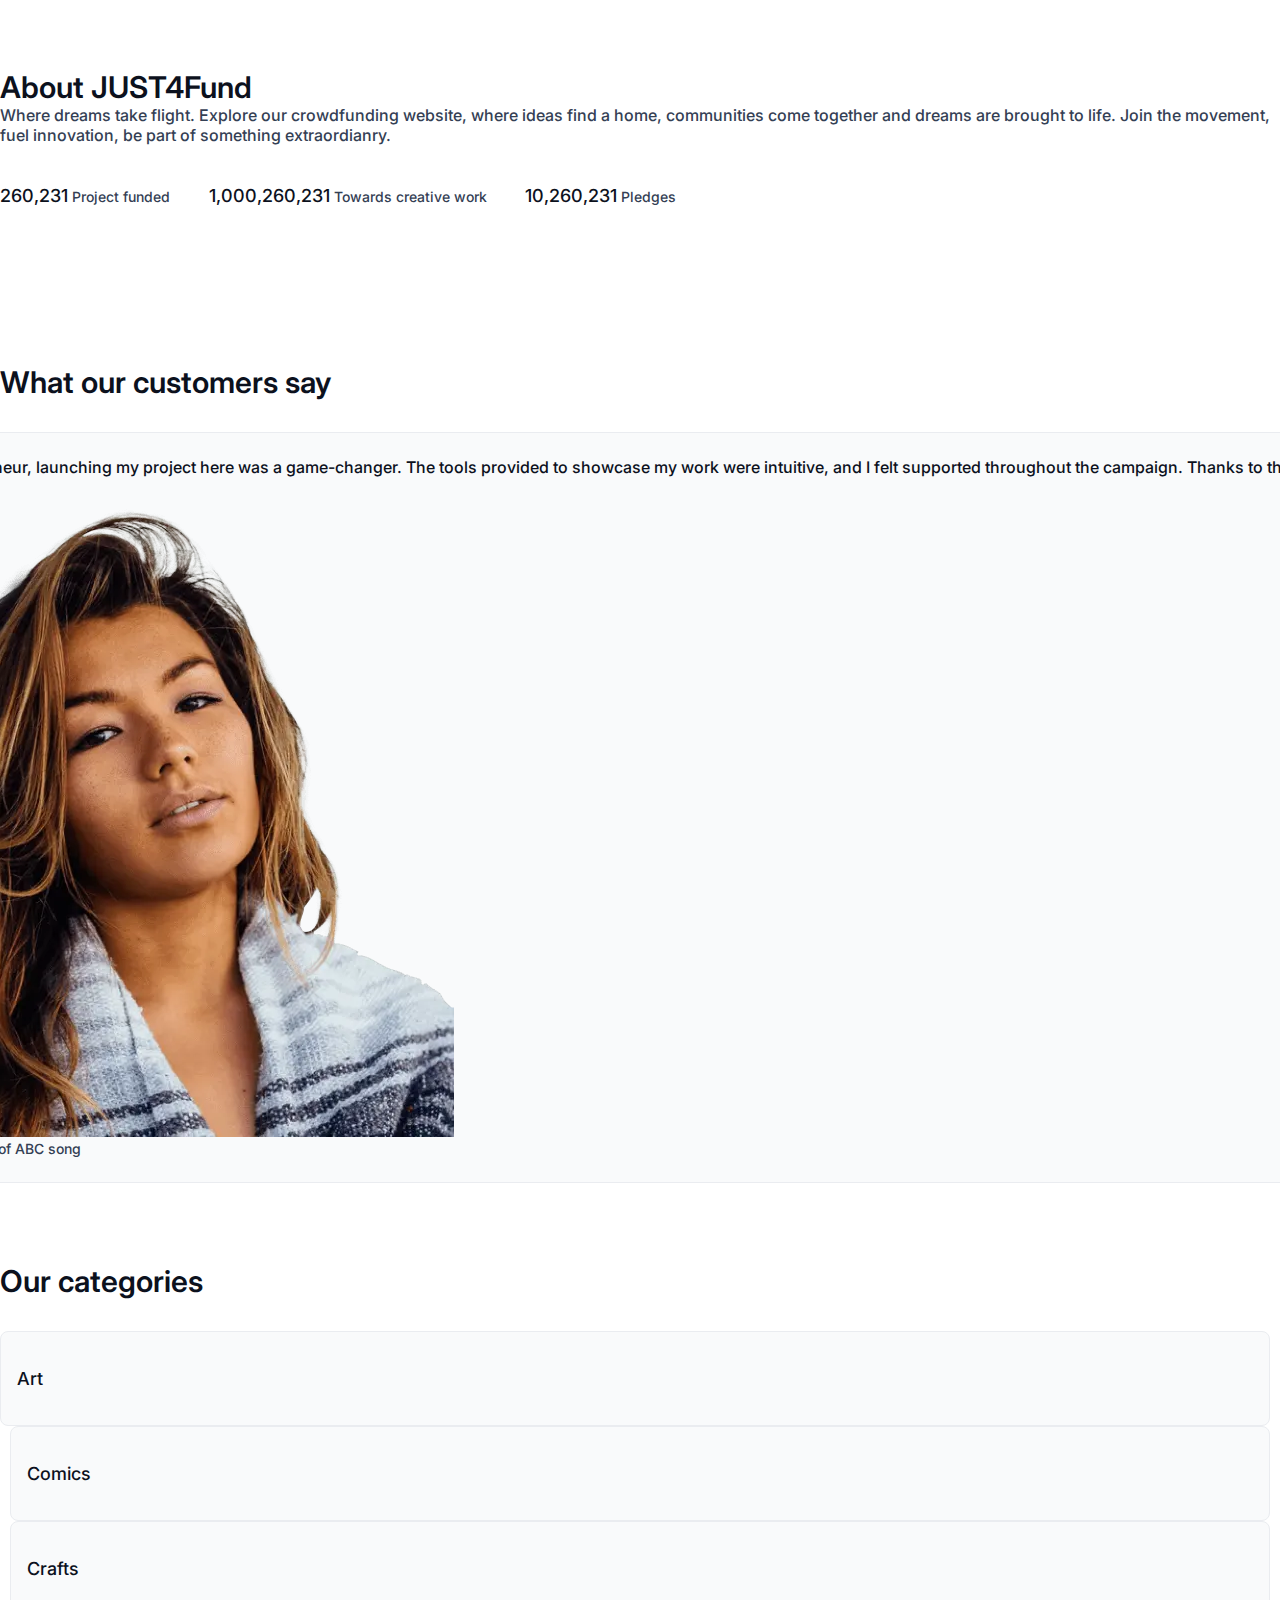
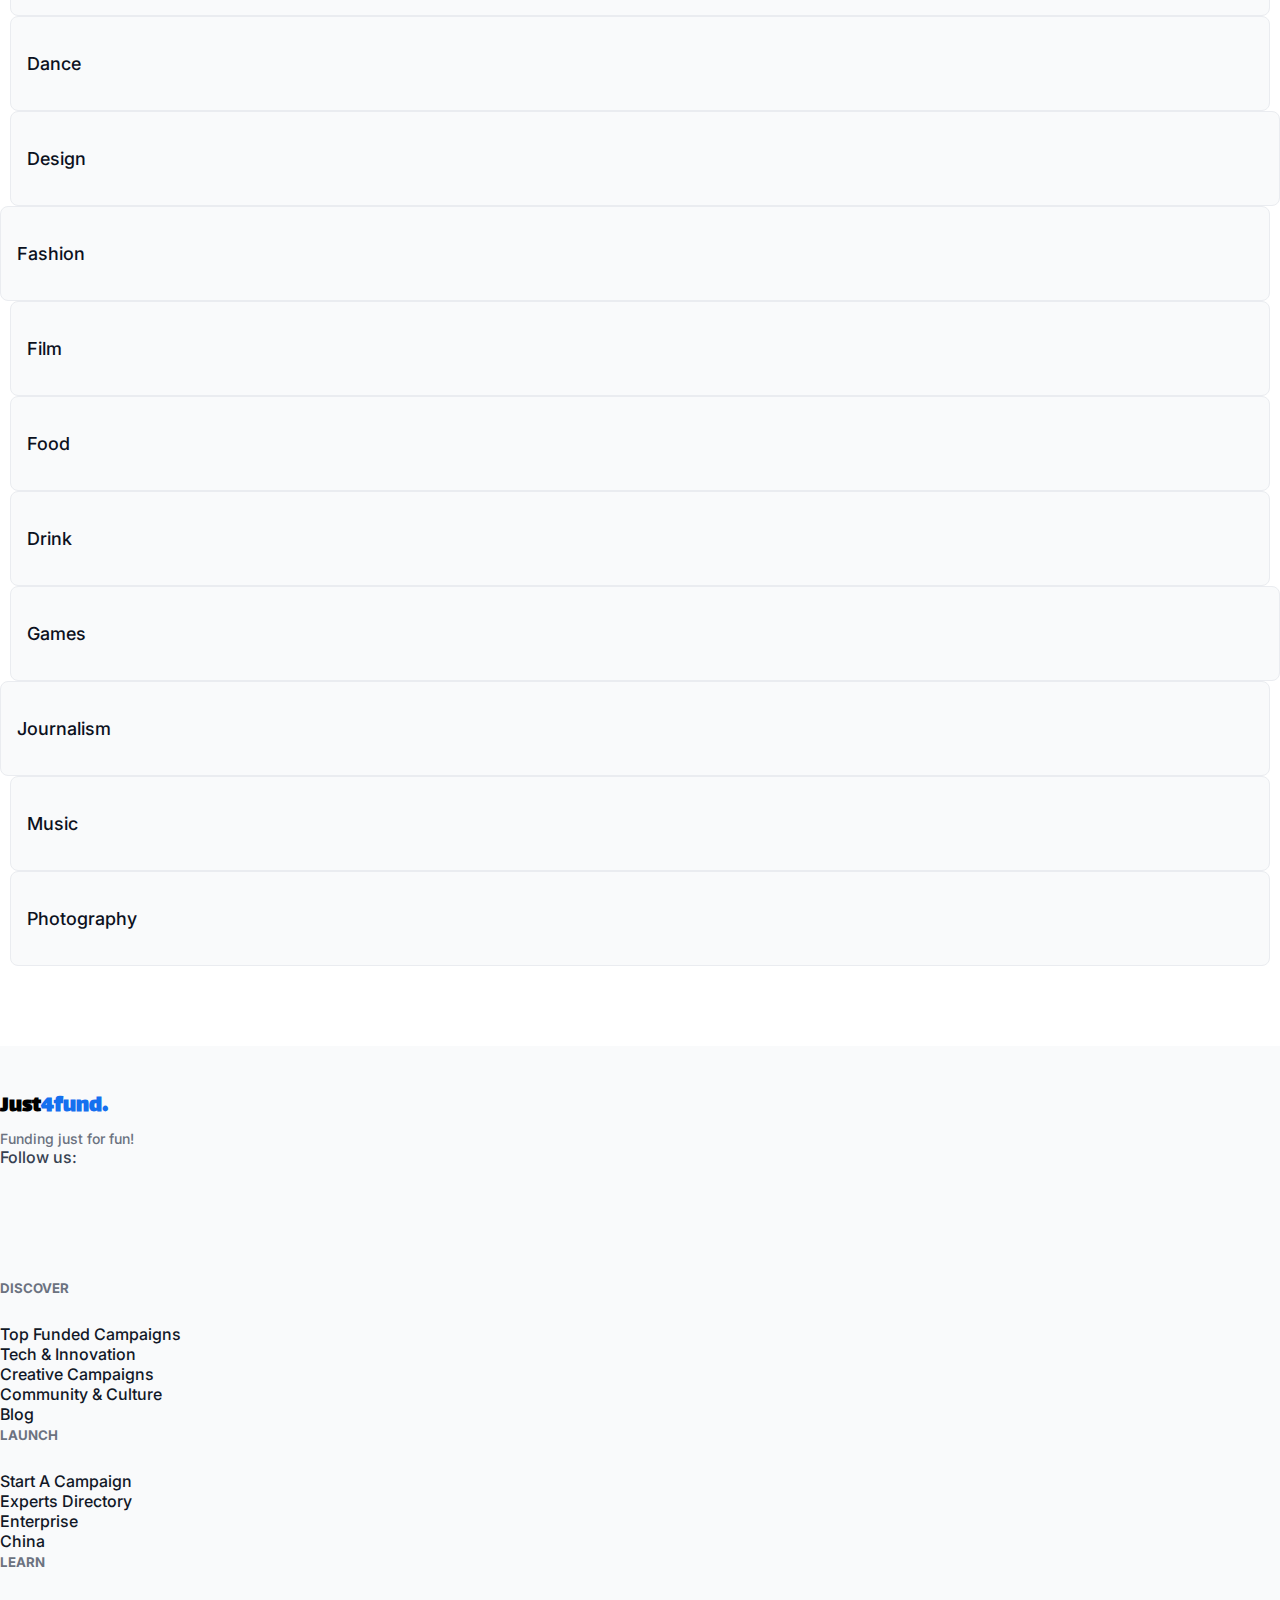
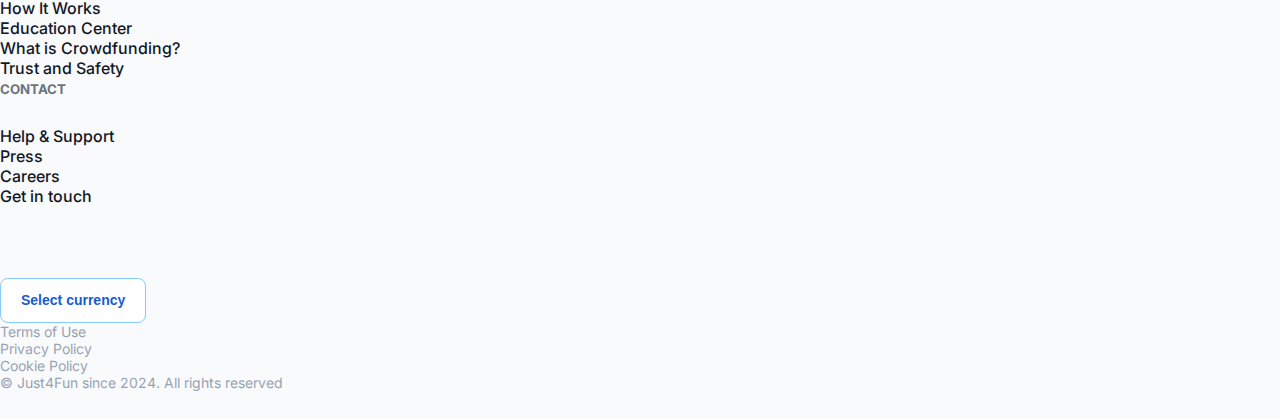
==== commit 30c990a3: "update mobile" ====
--- a/index.html
+++ b/index.html
@@ -1,28 +1,29 @@
 <!DOCTYPE html>
 <html lang="en">
-  <head>
-    <meta charset="UTF-8" />
-    <meta name="viewport" content="width=device-width, initial-scale=1.0" />
-    <link
-      href="https://cdn.jsdelivr.net/npm/bootstrap@5.0.2/dist/css/bootstrap.min.css"
-      rel="stylesheet"
-      integrity="sha384-EVSTQN3/azprG1Anm3QDgpJLIm9Nao0Yz1ztcQTwFspd3yD65VohhpuuCOmLASjC"
-      crossorigin="anonymous"
-    />
-    <link rel="stylesheet" href="./app.css" />
-    <title>Barber Shop</title>
-  </head>
-  <body>
-    <div id="header"></div>
-    <div id="app"></div>
-    <div id="footer"></div>
 
-    <script type="module" src="./main.js"></script>
-    <script
-      src="https://cdn.jsdelivr.net/npm/bootstrap@5.0.2/dist/js/bootstrap.bundle.min.js"
-      integrity="sha384-MrcW6ZMFYlzcLA8Nl+NtUVF0sA7MsXsP1UyJoMp4YLEuNSfAP+JcXn/tWtIaxVXM"
-      crossorigin="anonymous"
-      D
-    ></script>
-  </body>
-</html>
+<head>
+  <meta charset="UTF-8" />
+  <meta name="viewport" content="width=device-width, initial-scale=1.0" />
+
+  <!-- font awesome cdn -->
+  <link rel="stylesheet" href="https://cdnjs.cloudflare.com/ajax/libs/font-awesome/5.15.4/css/all.min.css" />
+
+  <!-- Bootstrap 5 CSS -->
+  <link href="https://cdn.jsdelivr.net/npm/bootstrap@5.0.2/dist/css/bootstrap.min.css" rel="stylesheet"
+    integrity="sha384-EVSTQN3/azprG1Anm3QDgpJLIm9Nao0Yz1ztcQTwFspd3yD65VohhpuuCOmLASjC" crossorigin="anonymous" />
+  <link rel="stylesheet" href="./app.css" />
+  <title>Just4Fund</title>
+</head>
+
+<body>
+  <div id="header"></div>
+  <div id="app"></div>
+  <div id="footer"></div>
+
+  <script type="module" src="./main.js"></script>
+  <script src="https://cdn.jsdelivr.net/npm/bootstrap@5.0.2/dist/js/bootstrap.bundle.min.js"
+    integrity="sha384-MrcW6ZMFYlzcLA8Nl+NtUVF0sA7MsXsP1UyJoMp4YLEuNSfAP+JcXn/tWtIaxVXM" crossorigin="anonymous"
+    D></script>
+</body>
+
+</html>--- a/app.css
+++ b/app.css
@@ -4,15 +4,20 @@
 :root {
   --color-black: black;
   --color-white: white;
+  --color-white-smoke: #fcfcfd;
 
-  --color-white-smoke: #fcfcfd;
+  --color-brand-25: #f5faff;
+  --color-brand-50: #eff8ff;
+  --color-brand-100: #d1e9ff;
+  --color-brand-200: #b2ddff;
   --color-brand-300: #84caff;
   --color-brand-400: #53b1fd;
+  --color-brand-500: #2e90fa;
   --color-brand-600: #1570ef;
   --color-brand-700: #175cd3;
-
-  --color-blue-600: #1570ef;
-  --color-blue-700: #175cd3;
+  --color-brand-800: #1849a9;
+  --color-brand-900: #194185;
+  --color-brand-950: #102a56;
 
   --color-gray-25: #88abe8;
   --color-gray-50: #f9fafb;
@@ -27,19 +32,51 @@
   --color-gray-900: #101828;
   --color-gray-950: #0c111d;
 
+  --color-error-25: #fffbfa;
+  --color-error-50: #fef3f2;
+  --color-error-100: #fee4e2;
+  --color-error-200: #fecdca;
+  --color-error-300: #fda29b;
+  --color-error-400: #f97066;
+  --color-error-500: #f04438;
+  --color-error-600: #d92d20;
+  --color-error-700: #b42318;
+  --color-error-800: #912018;
+  --color-error-900: #7a271a;
+  --color-error-950: #55160c;
+
+
+  --color-warning-25: #fffcf5;
+  --color-warning-50: #fffaeb;
+  --color-warning-100: #fef0c7;
+  --color-warning-200: #fedf89;
+  --color-warning-300: #fec84b;
+  --color-warning-400: #fdb022;
+  --color-warning-500: #f79009;
+  --color-warning-600: #dc6803;
+  --color-warning-700: #b54708;
+  --color-warning-800: #93370d;
+  --color-warning-900: #7a2e0e;
+  --color-warning-950: #4e1d09;
+
+  --color-success-25: #f6fef9;
+  --color-success-50: #ecfdf3;
+  --color-success-100: #dcfae6;
+  --color-success-200: #a9efc5;
+  --color-success-300: #75e0a7;
+  --color-success-400: #47cd89;
+  --color-success-500: #17b26a;
+  --color-success-600: #079455;
+  --color-success-700: #067647;
+  --color-success-800: #085d3a;
+  --color-success-900: #074d31;
+  --color-success-950: #053321;
+
   --color-text-icon-primary: #111827;
   --color-text-icon-second: #374151;
   --color-text-icon-placeholder: #9ca3af;
   --color-text-description: #6b7280;
   --color-background-base-light: #f9fafb;
-
-  --color-success-50: #ecfdf3;
-  --color-success-200: #abefc6;
-  --color-success-700: #067647;
-  --color-warning-50: #fffaeb;
-  --color-warning-200: #fedf89;
-  --color-warning-700: #b54708;
-  --color-error: #d92d20;
 
   --font-size-body: 14px;
   --font-family-body: "Inter", sans-serif;
@@ -50,6 +87,10 @@
   padding: 0;
   margin: 0;
   box-sizing: border-box;
+  -webkit-box-sizing: border-box;
+  /* Safari/Chrome, other WebKit */
+  -moz-box-sizing: border-box;
+  /* Firefox, other Gecko */
 }
 
 html {
@@ -96,7 +137,7 @@
   z-index: 1024;
 }
 
-@media only screen and (min-width: 768px) {
+@media only screen and (min-width: 992px) {
   :root {
     --font-size-body: 16px;
   }
